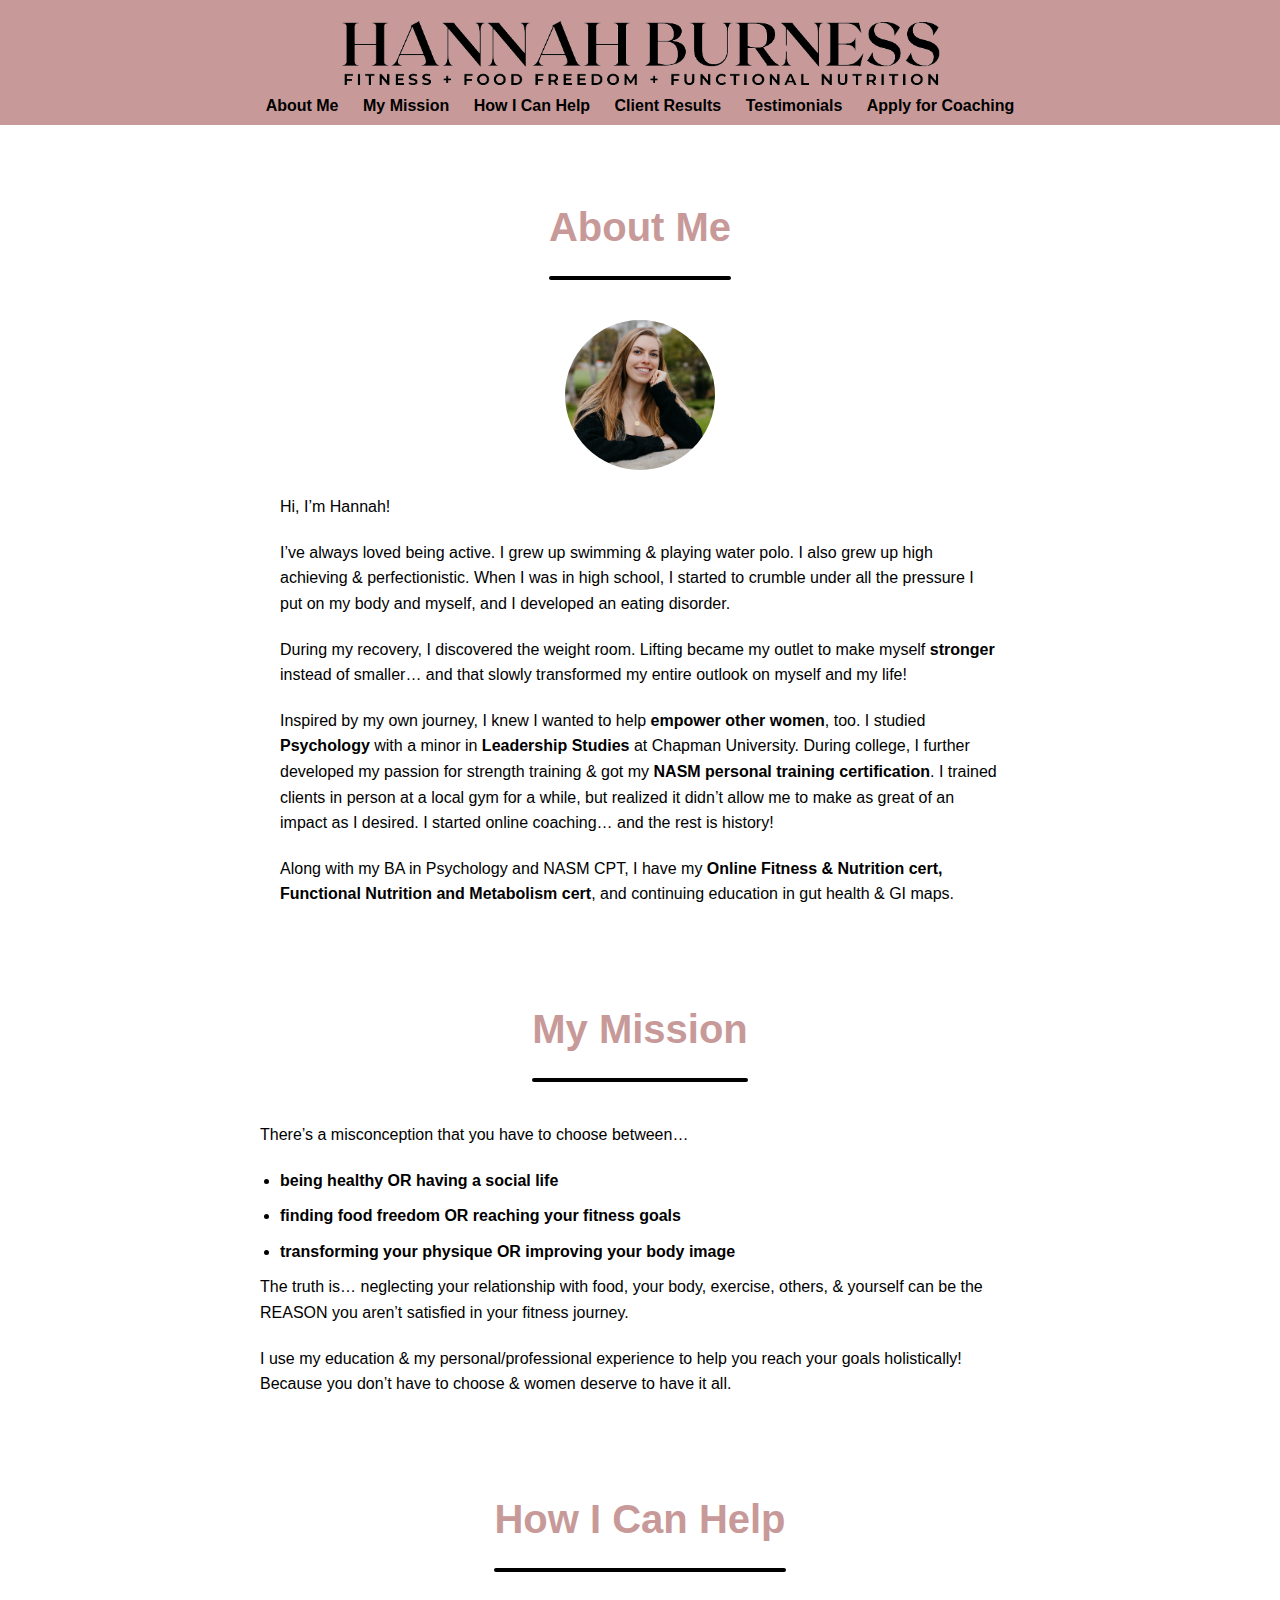
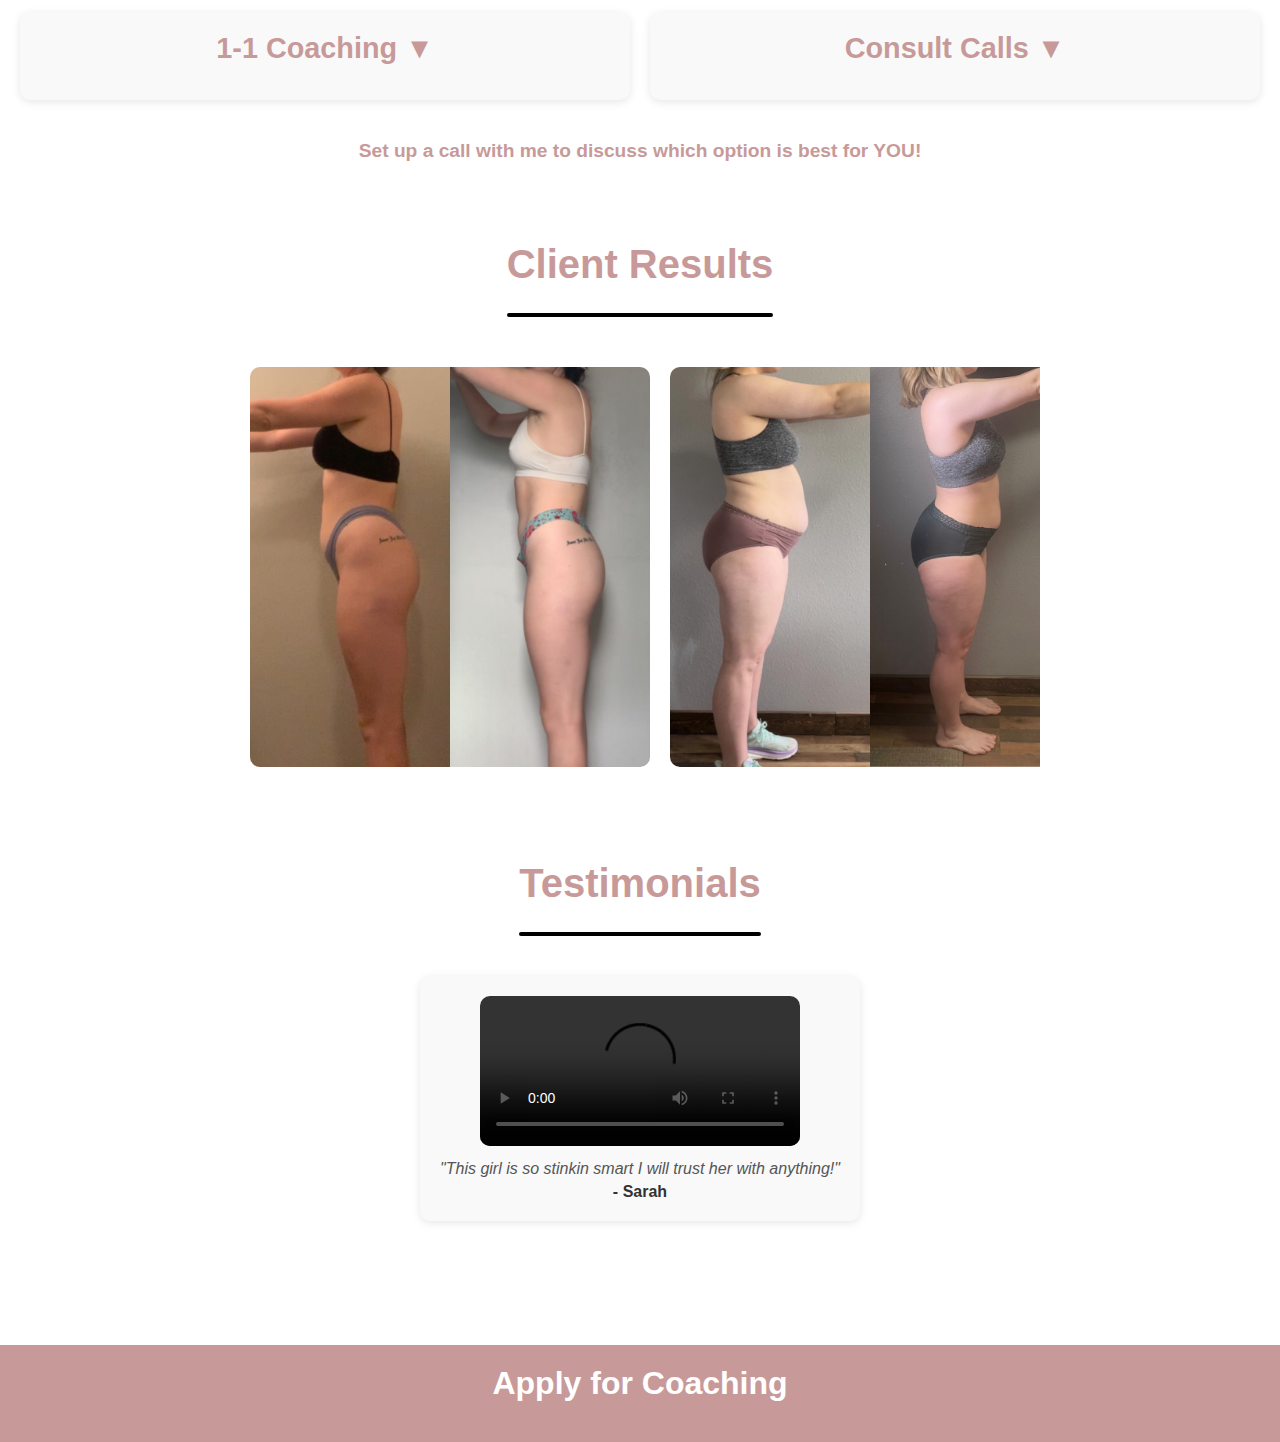
==== index.html @ 91e18394 "working on file stuff" ====
<!DOCTYPE html>
<html lang="en">
<head>
    <meta charset="UTF-8">
    <meta name="viewport" content="width=device-width, initial-scale=1.0">
    <title>Your Website</title>
    <meta name="description" content="Hannah's personal coaching website. Empowering women through individualized workouts and nutrition plans.">
    <meta name="keywords" content="Hannah, Hannah Burness, food freedom, personal coach, fitness, nutrition, women's health, coaching, online coaching, training, empowerment">
    <link rel="stylesheet" href="hannah.css">
</head>
<body>
    <header>
        <div id="logo">
            <img src="edited_logo.png" alt="Your Company Logo" loading="lazy">
        </div>
        <nav aria-label="Main navigation">
            <div class="navbar">
                <ul class="nav-links">
                    <li><a href="#about" aria-label="About Me Section">About Me</a></li>
                    <li><a href="#mission" aria-label="My Mission Section">My Mission</a></li>
                    <li><a href="#help" aria-label="How I Can Help Section">How I Can Help</a></li>
                    <li><a href="#results" aria-label="Client Results Section">Client Results</a></li>
                    <li><a href="#testimonials" aria-label="Testimonials Section">Testimonials</a></li>
                    <li><a href="#apply" aria-label="Apply for Coaching Section">Apply for Coaching</a></li>
                </ul>
                <div class="hamburger-menu" aria-label="Toggle navigation menu">⌄</div>
            </div>
        </nav>
    </header>
    
    <main>

        <section id="about" aria-labelledby="about-heading">
            <h2 id="about-heading">About Me</h2>
            <div class="about-container">
                <div class="headshot-container">
                    <img class="headshot" src="head.JPG" alt="Hannah's Headshot" loading="lazy" width="150" height="150">
                </div>
                <div class="about-text">
                    <p>Hi, I’m Hannah!</p>
                    <p>I’ve always loved being active. I grew up swimming & playing water polo. I also grew up high achieving & perfectionistic. When I was in high school, I started to crumble under all the pressure I put on my body and myself, and I developed an eating disorder.</p>
                    <p>During my recovery, I discovered the weight room. Lifting became my outlet to make myself <strong>stronger</strong> instead of smaller… and that slowly transformed my entire outlook on myself and my life!</p>
                    <p>Inspired by my own journey, I knew I wanted to help <strong>empower other women</strong>, too. I studied <strong>Psychology</strong> with a minor in <strong>Leadership Studies</strong> at Chapman University. During college, I further developed my passion for strength training & got my <strong>NASM personal training certification</strong>. I trained clients in person at a local gym for a while, but realized it didn’t allow me to make as great of an impact as I desired. I started online coaching… and the rest is history!</p>
                    <p>Along with my BA in Psychology and NASM CPT, I have my <strong>Online Fitness & Nutrition cert, Functional Nutrition and Metabolism cert</strong>, and continuing education in gut health & GI maps.</p>
                </div>
            </div>
        </section>

        <section id="mission" aria-labelledby="mission-heading">
            <h2 id="mission-heading">My Mission</h2>
            <div class="mission-text">
                <p>There’s a misconception that you have to choose between…</p>
                <ul>
                    <li><strong>being healthy OR having a social life</strong></li>
                    <li><strong>finding food freedom OR reaching your fitness goals</strong></li>
                    <li><strong>transforming your physique OR improving your body image</strong></li>
                </ul>
                <p>The truth is… neglecting your relationship with food, your body, exercise, others, & yourself can be the REASON you aren’t satisfied in your fitness journey.</p>
                <p>I use my education & my personal/professional experience to help you reach your goals holistically! Because you don’t have to choose & women deserve to have it all.</p>
            </div>
        </section>

        <section id="help" aria-labelledby="help-heading">
            <h2 id="help-heading">How I Can Help</h2>
            <div class="help-options">
                <div class="help-option">
                    <h3 class="dropdown-toggle" data-target="#coaching-content">1-1 Coaching</h3>
                    <div id="coaching-content" class="dropdown-content">
                        <div class="help-suboption">
                            <h4>Training Only</h4>
                            <ul>
                                <li>Individualized workouts</li>
                                <li>Access to my training app with videos & everything you need to track progress</li>
                                <li>24/7 message access to me for questions & support</li>
                                <li>Unlimited training video reviews covering form, intensity, & execution</li>
                                <li>Access to my exclusive team community!</li>
                                <li>Bi-weekly team zoom calls</li>
                            </ul>
                        </div>
                        <div class="help-suboption">
                            <h4>Nutrition Only</h4>
                            <ul>
                                <li>Nutrition protocols tailored to you, your body, your health, & your goals (for most clients, this includes macro tracking…but it’s not a MUST!)</li>
                                <li>Weekly 1-1 check-ins for accountability, feedback, & adjustments to the plan</li>
                                <li>Lab work review if/when necessary</li>
                                <li>Supplement recommendations</li>
                                <li>24/7 message access to me for questions & mindset support</li>
                                <li>Access to my exclusive team community!</li>
                                <li>Bi-weekly team zoom calls</li>
                            </ul>
                        </div>
                        <div class="help-suboption">
                            <h4>Nutrition + Training</h4>
                            <ul>
                                <li>Nutrition protocols tailored to you, your body, your health, & your goals (for most clients, this includes macro tracking…but it’s not a MUST!)</li>
                                <li>Weekly 1-1 check-ins for accountability, feedback, & adjustments to the plan</li>
                                <li>Lab work review if/when necessary</li>
                                <li>Supplement recommendations</li>
                                <li>Individualized workouts</li>
                                <li>Access to my training app with videos & everything you need to track progress</li>
                                <li>24/7 message access to me for questions & mindset support</li>
                                <li>Unlimited training video reviews covering form, intensity, & execution</li>
                                <li>Access to my exclusive team community!</li>
                                <li>Bi-weekly team zoom calls</li>
                            </ul>
                        </div>
                    </div>
                </div>
                <div class="help-option">
                    <h3 class="dropdown-toggle" data-target="#consult-content">Consult Calls</h3>
                    <div id="consult-content" class="dropdown-content">
                        <ul>
                            <li>1-time coaching call to discuss all things nutrition, training, mindset, lab work, supplementation, etc.</li>
                            <li>How it works: I will send you an in-depth intake form, then we’ll hop on a call discussing my recommendations & you will leave with a strategic game plan to reach your goals!</li>
                        </ul>
                    </div>
                </div>
            </div>
            <a href="https://cmale9wo03m.typeform.com/to/PapmXOHn" class="call-to-action-link">Set up a call with me to discuss which option is best for YOU!</a>
        </section>
        
        <section id="results" aria-labelledby="results-heading">
            <h2 id="results-heading">Client Results</h2>
            <div class="gallery-wrapper">
                <div class="gallery-container">
                    <div class="gallery-item">
                        <img src="hannahs results/r1.jpg" alt="Client result 1" loading="lazy" width="400" height="300">
                    </div>
                    <div class="gallery-item">
                        <img src="hannahs results/r2.jpg" alt="Client result 2" loading="lazy" width="400" height="300">
                    </div>
                    <!-- Add remaining images here -->
                    <div class="gallery-item">
                        <img src="hannahs results/r5.jpg" alt="Client result 3" loading="lazy" width="400" height="300">
                    </div>
                    <div class="gallery-item">
                        <img src="hannahs results/r6.jpg" alt="Client result 4" loading="lazy" width="400" height="300">
                    </div>
                    <div class="gallery-item">
                        <img src="hannahs results/r3.JPG" alt="Client result 5" loading="lazy" width="400" height="300">
                    </div>
                    <div class="gallery-item">
                        <img src="hannahs results/r7.JPG" alt="Client result 6" loading="lazy" width="400" height="300">
                    </div>
                </div>
            </div>
        </section>

    <section id="testimonials" aria-labelledby="testimonials-heading">
        <h2 id="testimonials-heading">Testimonials</h2>
        <div class="testimonial-container">
            <div class="testimonial-item">
                <video width="100%" height="auto" controls>
                    <source src="test.mp4" type="video/mp4">
                    Your browser does not support the video tag.
                </video>
                <p class="testimonial-text">"This girl is so stinkin smart I will trust her with anything!"</p>
                <p class="testimonial-author">- Sarah</p>
            </div>
        </div>
    </section>

    <section id="apply" aria-labelledby="apply-heading">
        <h2 id="apply-heading" class="visually-hidden"></h2>
        <a href="https://cmale9wo03m.typeform.com/to/PapmXOHn" class="apply-button">
            <h2>Apply for Coaching</h2>
        </a>
    </section>
</main>

<script src="hannah.js" defer></script>
</body>
</html>
---- hannah.css ----
:root {
  --main-bg-color: #ffffff;
  --main-text-color: #000000;
  --accent-color: #c79a99;
  --font-body: 'Montserrat', sans-serif;
  --font-header: 'Roxborough CF', sans-serif;
}

body {
  font-family: var(--font-body);
  background-color: var(--main-bg-color) !important;
  color: var(--main-text-color);
}

* {
  margin: 0;
  padding: 0;
  box-sizing: border-box;
}

header {
  background-color: var(--accent-color);
  padding: 10px 0;
}

nav ul {
  list-style: none;
  text-align: center;
  padding: 0;
}

nav ul li {
  display: inline;
  margin: 0 10px;
}

nav ul li a {
  text-decoration: none;
  color: var(--main-text-color);
  font-weight: bold;
}

.hamburger-menu {
  display: none;
  font-size: 2rem;
  cursor: pointer;
  text-align: center;
  width: 100%;
}

#logo {
  text-align: center;
  padding: 10px 0;
}

#logo img {
  width: 100%;
  max-width: 600px;
  display: inline-block;
  margin: 0;
  vertical-align: top;
}

section {
  padding: 50px 20px;
  text-align: center;
  position: relative;
}

h2 {
  font-family: var(--font-header);
  text-align: center;
  margin: 30px 0 50px;
  font-size: 2.5em;
  color: var(--accent-color);
  position: relative;
  display: inline-block;
  padding-bottom: 20px;
}

h2::after {
  content: '';
  width: 100%;
  height: 4px;
  background-color: var(--main-text-color);
  position: absolute;
  left: 0;
  bottom: -10px;
  border-radius: 2px;
}

#apply h2::after {
  content: none;
}

.headshot-container {
  text-align: center;
  margin-bottom: 20px;
}

.headshot {
  width: 150px;
  height: auto; /* Maintain aspect ratio */
  border-radius: 50%;
  display: inline-block;
  max-width: 100%; /* Ensure it doesn't exceed the container width */
}

@media (max-width: 768px) {
  .headshot {
    width: 100px; /* Adjust size for smaller screens */
  }
}

/* Additional adjustments for very small screens */
@media (max-width: 480px) {
  .headshot {
    width: 80px; /* Further adjust size for very small screens */
  }
}

.about-text,
.mission-text,
.help-text {
  line-height: 1.6;
  margin: 0 auto;
  max-width: 800px;
  padding: 0 20px;
  text-align: left;
}

.about-text p,
.mission-text p {
  margin-bottom: 20px;
}

.mission-text ul,
.help-text ul {
  list-style: disc;
  padding-left: 20px;
}

.mission-text ul li,
.help-text ul li {
  margin: 10px 0;
  padding-left: 0;
  position: relative;
}

.help-options {
  display: flex;
  flex-wrap: wrap;
  justify-content: space-between;
  gap: 20px;
}

.help-option {
  background-color: #f9f9f9;
  border-radius: 10px;
  box-shadow: 0 2px 8px rgba(0, 0, 0, 0.1);
  padding: 20px;
  flex: 1 1 calc(50% - 40px);
  box-sizing: border-box;
  margin-bottom: 20px;
  text-align: left;
  position: relative;
}

.help-option h3 {
  font-size: 1.8em;
  color: var(--accent-color);
  margin-bottom: 15px;
  cursor: pointer;
  text-align: center;
}

.help-suboption {
  margin-bottom: 20px;
}

.help-suboption h4 {
  font-size: 1.5em;
  color: #333;
  margin-bottom: 10px;
}

.help-suboption ul {
  list-style: disc;
  padding-left: 20px;
}

.dropdown-content {
  display: none;
  margin-top: 10px;
  width: 100%;
}

.dropdown-content ul {
  list-style: disc;
  padding-left: 20px;
}

.dropdown-toggle::after {
  content: ' ▼';
}

.call-to-action-link {
  display: block;
  margin-top: 20px;
  font-size: 1.2em;
  color: var(--accent-color);
  text-decoration: none;
  font-weight: bold;
  transition: color 0.3s ease;
}

.call-to-action-link:hover {
  color: var(--main-text-color);
}

.gallery-wrapper {
  display: flex;
  justify-content: center;
  overflow-x: auto;
  scroll-snap-type: x mandatory;
  scrollbar-width: none;
  padding: 10px 0; /* Add padding for better spacing */
}

.gallery-container {
  display: flex;
  width: 100%;
  max-width: 800px;
  overflow-x: auto;
  scroll-snap-type: x mandatory;
}

.gallery-container::-webkit-scrollbar {
  display: none;
}

.gallery-item {
  flex: 0 0 auto;
  scroll-snap-align: center;
  width: 100%; /* Ensure consistent width */
  max-width: 400px; /* Set a maximum width for better control */
  margin: 0 10px; /* Add margin for spacing between items */
}

.gallery-item img {
  width: 100%;
  height: auto;
  object-fit: cover;
  border-radius: 10px;
}

#apply {
  padding: 0; /* Ensure no padding */
  margin: 0; /* Ensure no margin */
  width: 100%;
}

#apply a.apply-button {
  display: block;
  width: 100%;
  text-decoration: none;
  text-align: center;
  background-color: var(--accent-color);
  padding: 20px 0; /* Adjust padding for the button */
  box-sizing: border-box; /* Include padding and border in the element's total width and height */
}

#apply a.apply-button h2 {
  margin: 0; /* Ensure no margin */
  font-size: 2em;
  font-weight: bold;
  color: #ffffff;
  transition: background-color 0.3s ease;
}

#apply a.apply-button:hover {
  background-color: #a57877;
}

/* Ensure the section above does not have extra bottom margin or padding */
section:not(:last-child) {
  margin-bottom: 0; /* Ensure no margin at the bottom of the section */
  padding-bottom: 0; /* Ensure no padding at the bottom of the section */
}

.about-container {
  display: flex;
  flex-direction: column;
  align-items: center;
}

.about-text {
  flex: 1;
  padding: 0 40px;
}

.testimonial-container {
  display: flex;
  flex-direction: column;
  align-items: center;
  max-width: 800px;
  margin: 0 auto;
}

.testimonial-item {
  background-color: #f9f9f9;
  border-radius: 10px;
  padding: 20px;
  box-shadow: 0 2px 8px rgba(0, 0, 0, 0.1);
  margin-bottom: 20px;
}

.testimonial-item video {
  width: 80%;
  height: auto;
  border-radius: 10px;
}

.testimonial-text {
  font-style: italic;
  margin-top: 10px;
  color: #555;
}

.testimonial-author {
  font-weight: bold;
  margin-top: 5px;
  color: #333;
}

/* Responsive Design */
@media (max-width: 768px) {
  nav ul li {
    display: block;
    margin: 10px 0;
  }

  .nav-links {
    display: none;
    flex-direction: column;
    width: 100%;
  }

  .nav-links.active {
    display: flex;
  }

  .hamburger-menu {
    display: block;
    text-align: center;
  }

  header {
    padding: 5px 0;
  }

  #logo {
    padding: 5px 0;
  }

  #logo img {
    max-width: 100%;
    height: auto;
  }

  .help-option {
    flex: 1 1 100%;
  }

  .about-text,
  .mission-text,
  .help-text {
    padding: 0 10px;
  }

  .testimonial-item video {
    width: 100%;
  }

  section {
    padding: 20px 10px;
  }

  h2 {
    font-size: 2em;
  }

  .headshot {
    width: 100px;
  }

  .call-to-action-link {
    font-size: 1em;
  }

  .gallery-wrapper {
    padding: 0 10px;
  }

  .gallery-item {
    width: 80%;
  }
}

/* Additional adjustments for very small screens */
@media (max-width: 480px) {
  header {
    padding: 5px 0;
  }

  #logo {
    padding: 5px 0;
  }

  #logo img {
    max-width: 100%;
    height: auto;
  }
}
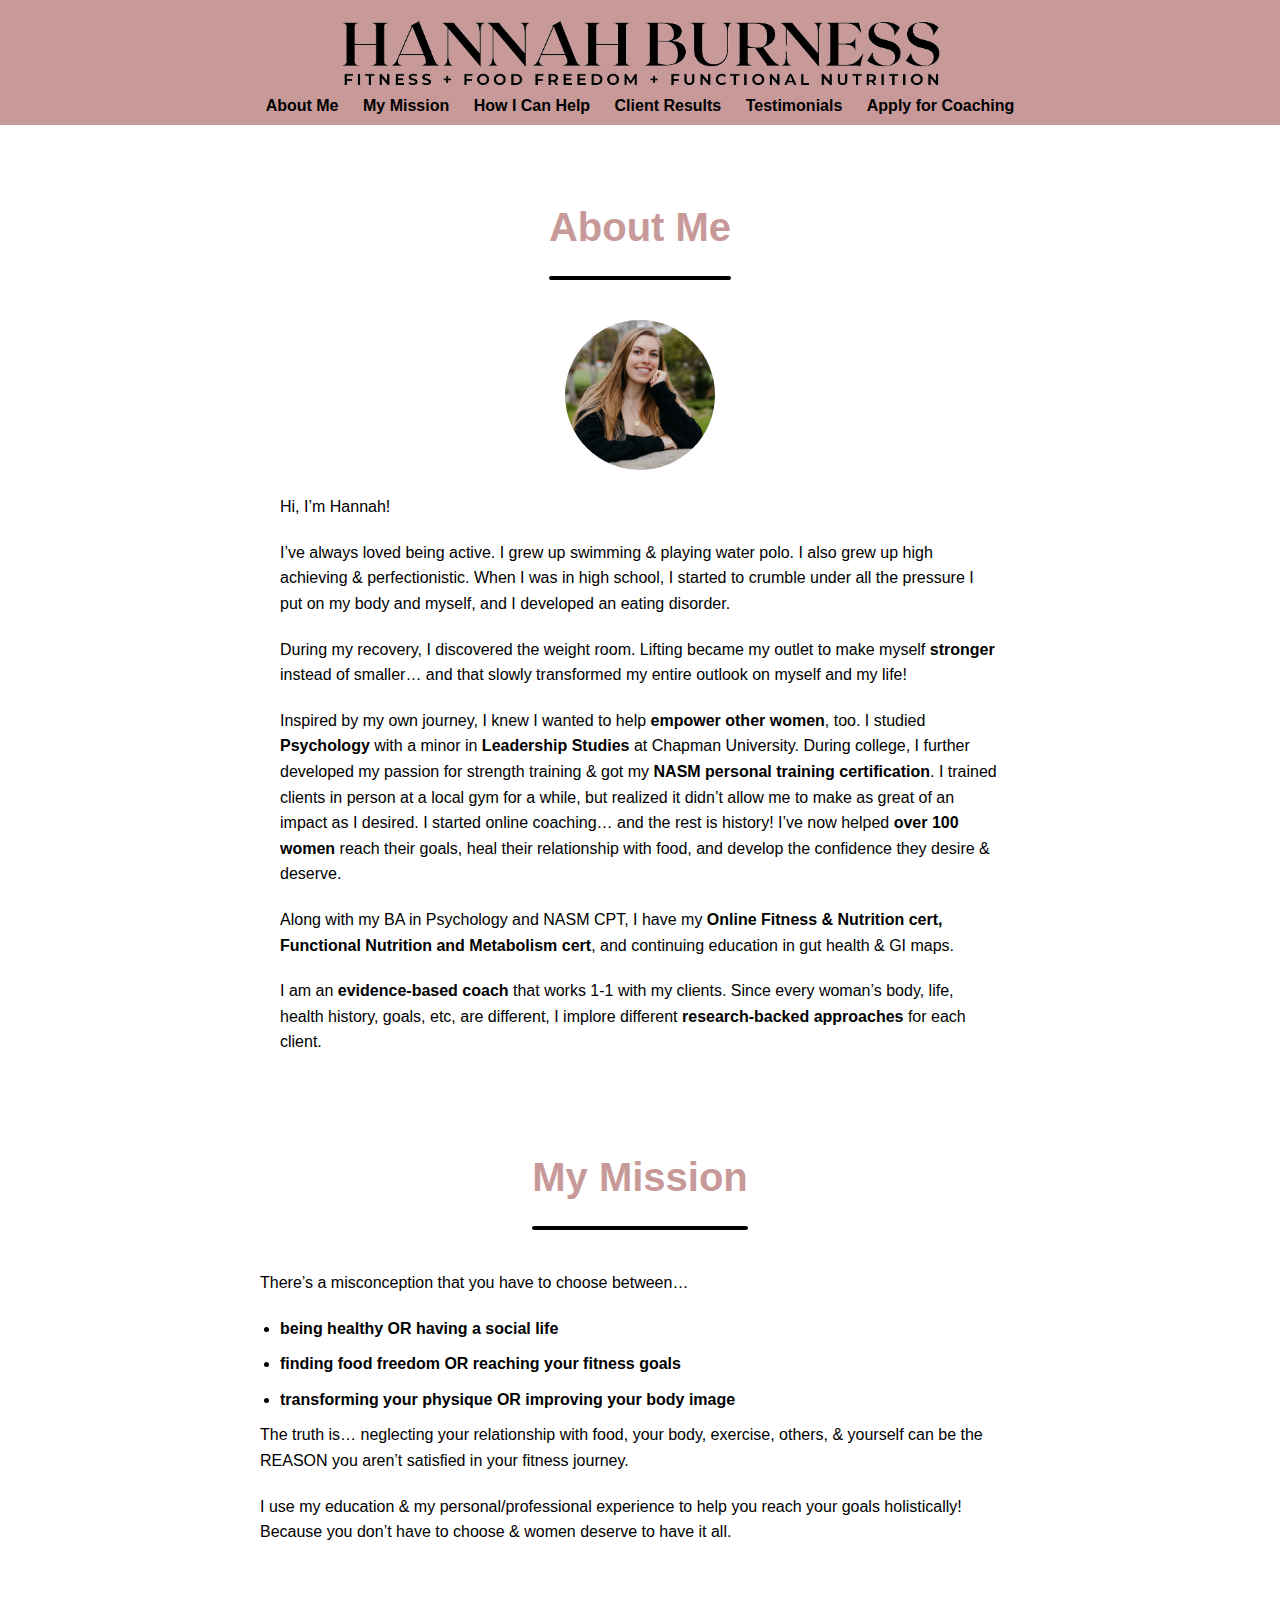
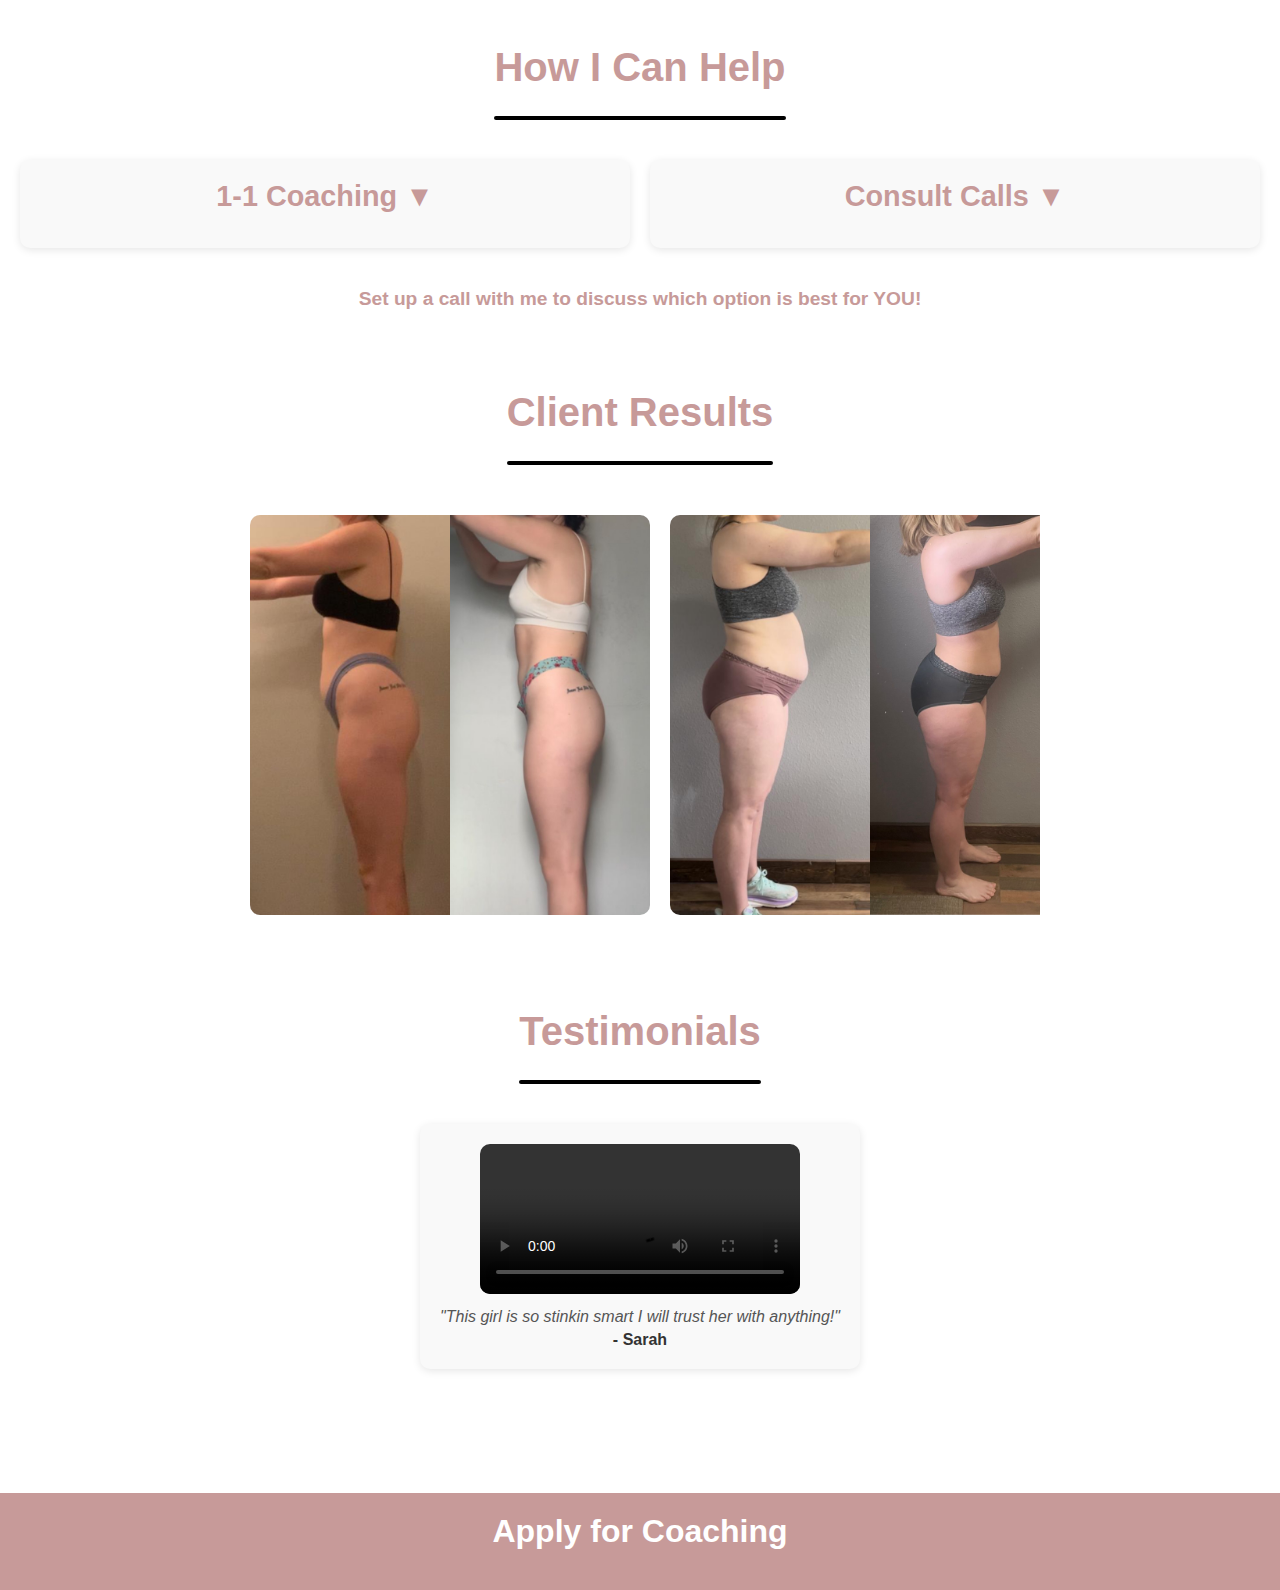
==== commit 9bb537d1: "extra text" ====
--- a/index.html
+++ b/index.html
@@ -40,8 +40,9 @@
                     <p>Hi, I’m Hannah!</p>
                     <p>I’ve always loved being active. I grew up swimming & playing water polo. I also grew up high achieving & perfectionistic. When I was in high school, I started to crumble under all the pressure I put on my body and myself, and I developed an eating disorder.</p>
                     <p>During my recovery, I discovered the weight room. Lifting became my outlet to make myself <strong>stronger</strong> instead of smaller… and that slowly transformed my entire outlook on myself and my life!</p>
-                    <p>Inspired by my own journey, I knew I wanted to help <strong>empower other women</strong>, too. I studied <strong>Psychology</strong> with a minor in <strong>Leadership Studies</strong> at Chapman University. During college, I further developed my passion for strength training & got my <strong>NASM personal training certification</strong>. I trained clients in person at a local gym for a while, but realized it didn’t allow me to make as great of an impact as I desired. I started online coaching… and the rest is history!</p>
+                    <p>Inspired by my own journey, I knew I wanted to help <strong>empower other women</strong>, too. I studied <strong>Psychology</strong> with a minor in <strong>Leadership Studies</strong> at Chapman University. During college, I further developed my passion for strength training & got my <strong>NASM personal training certification</strong>. I trained clients in person at a local gym for a while, but realized it didn’t allow me to make as great of an impact as I desired. I started online coaching… and the rest is history!  I’ve now helped <strong> over 100 women</strong> reach their goals, heal their relationship with food, and develop the confidence they desire & deserve.</p>
                     <p>Along with my BA in Psychology and NASM CPT, I have my <strong>Online Fitness & Nutrition cert, Functional Nutrition and Metabolism cert</strong>, and continuing education in gut health & GI maps.</p>
+                    <p> I am an <strong>evidence-based coach</strong> that works 1-1 with my clients. Since every woman’s body, life, health history, goals, etc, are different, I implore different <strong>research-backed approaches</strong> for each client. </p>
                 </div>
             </div>
         </section>
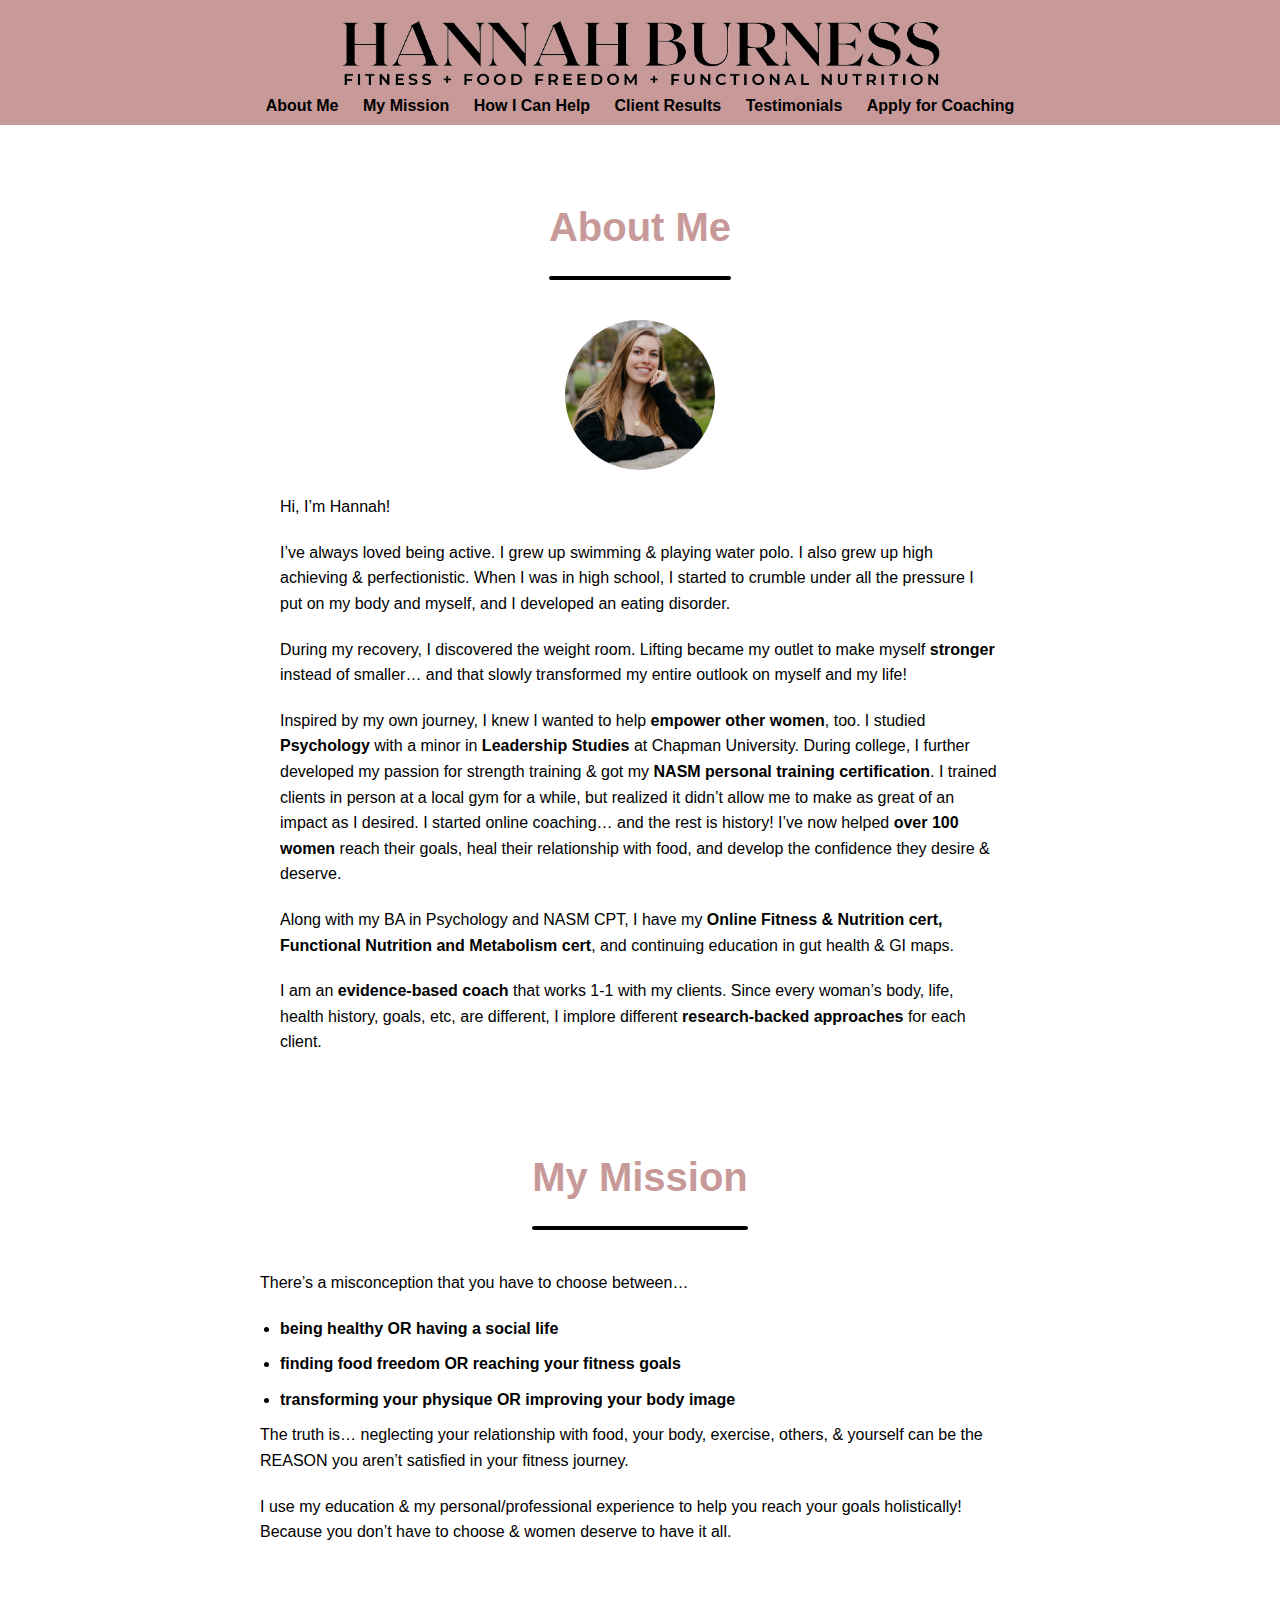
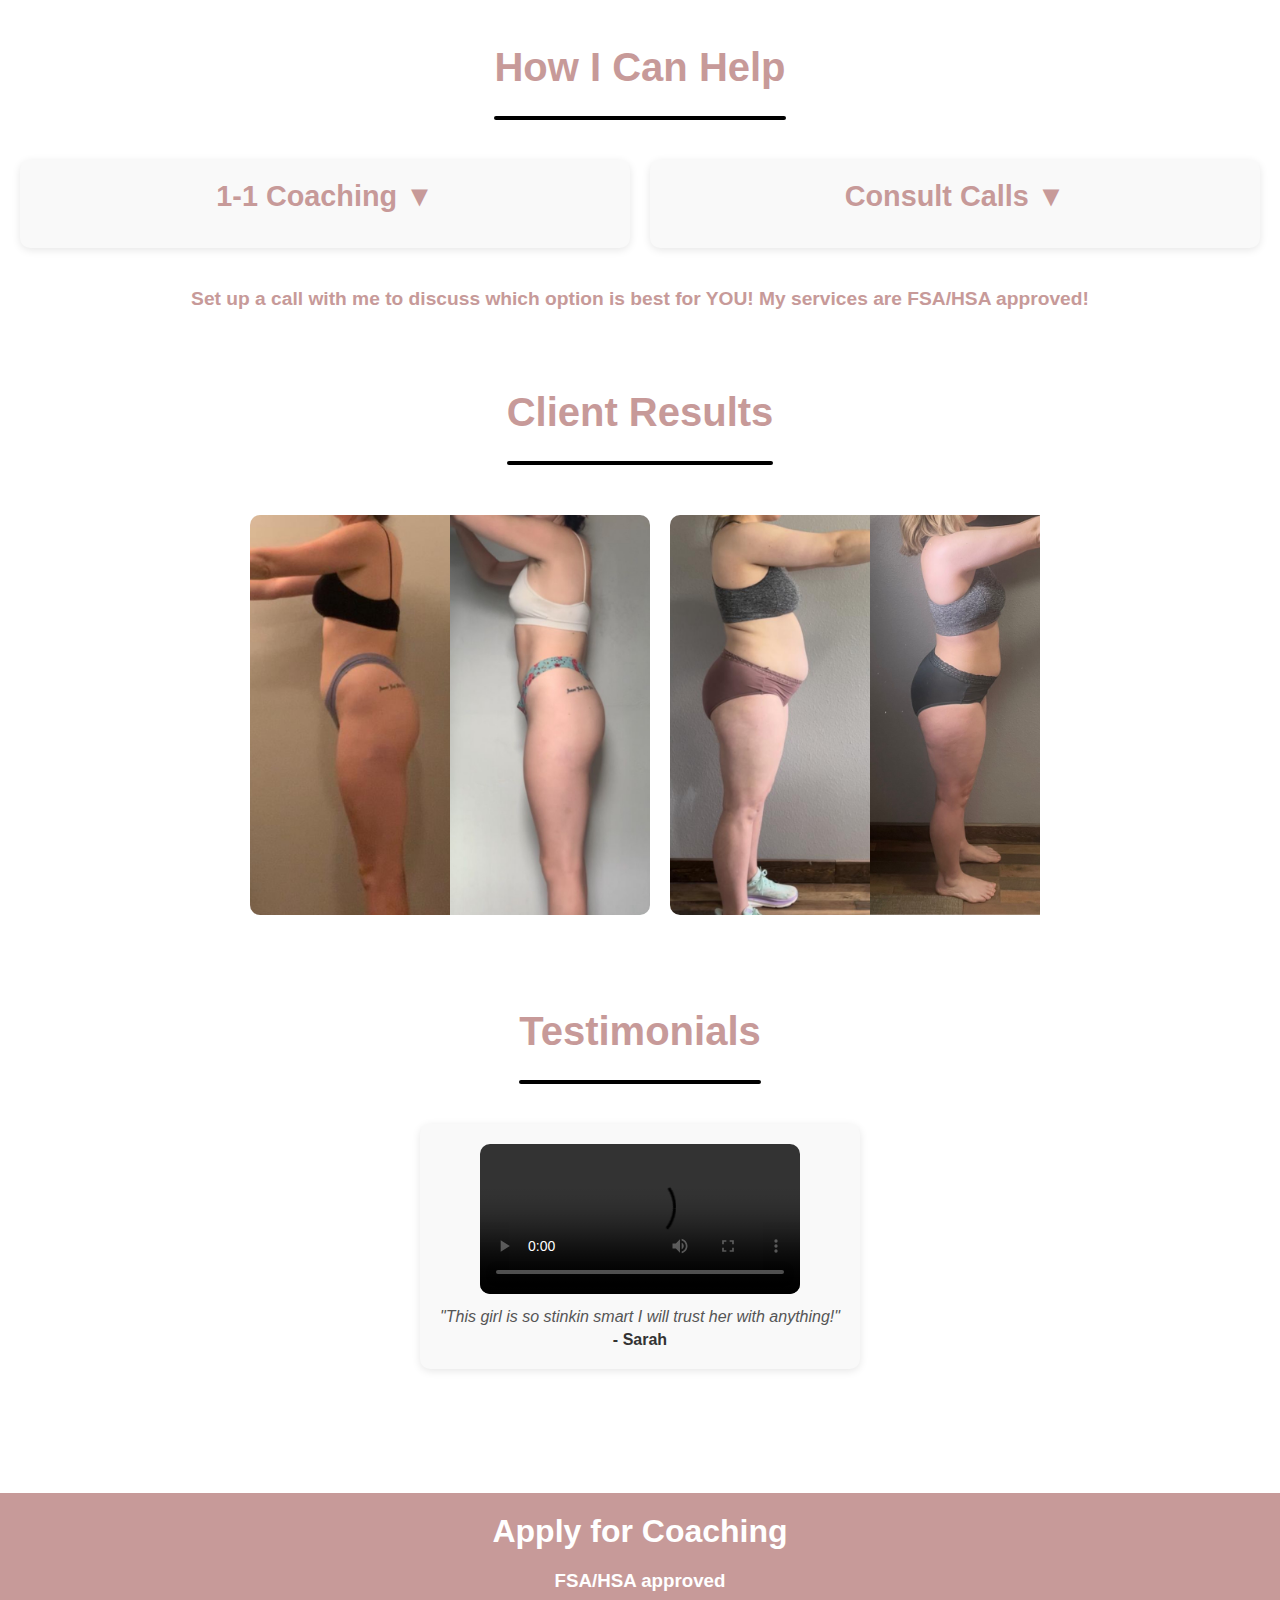
==== commit 9df09bfe: "FSA/HSA updtaes" ====
--- a/index.html
+++ b/index.html
@@ -117,7 +117,7 @@
                     </div>
                 </div>
             </div>
-            <a href="https://cmale9wo03m.typeform.com/to/PapmXOHn" class="call-to-action-link">Set up a call with me to discuss which option is best for YOU!</a>
+            <a href="https://cmale9wo03m.typeform.com/to/PapmXOHn" class="call-to-action-link">Set up a call with me to discuss which option is best for YOU! My services are FSA/HSA approved!</a>
         </section>
         
         <section id="results" aria-labelledby="results-heading">
@@ -165,6 +165,7 @@
         <h2 id="apply-heading" class="visually-hidden"></h2>
         <a href="https://cmale9wo03m.typeform.com/to/PapmXOHn" class="apply-button">
             <h2>Apply for Coaching</h2>
+            <h3 style="color: #ffffff">FSA/HSA approved</h3>
         </a>
     </section>
 </main>
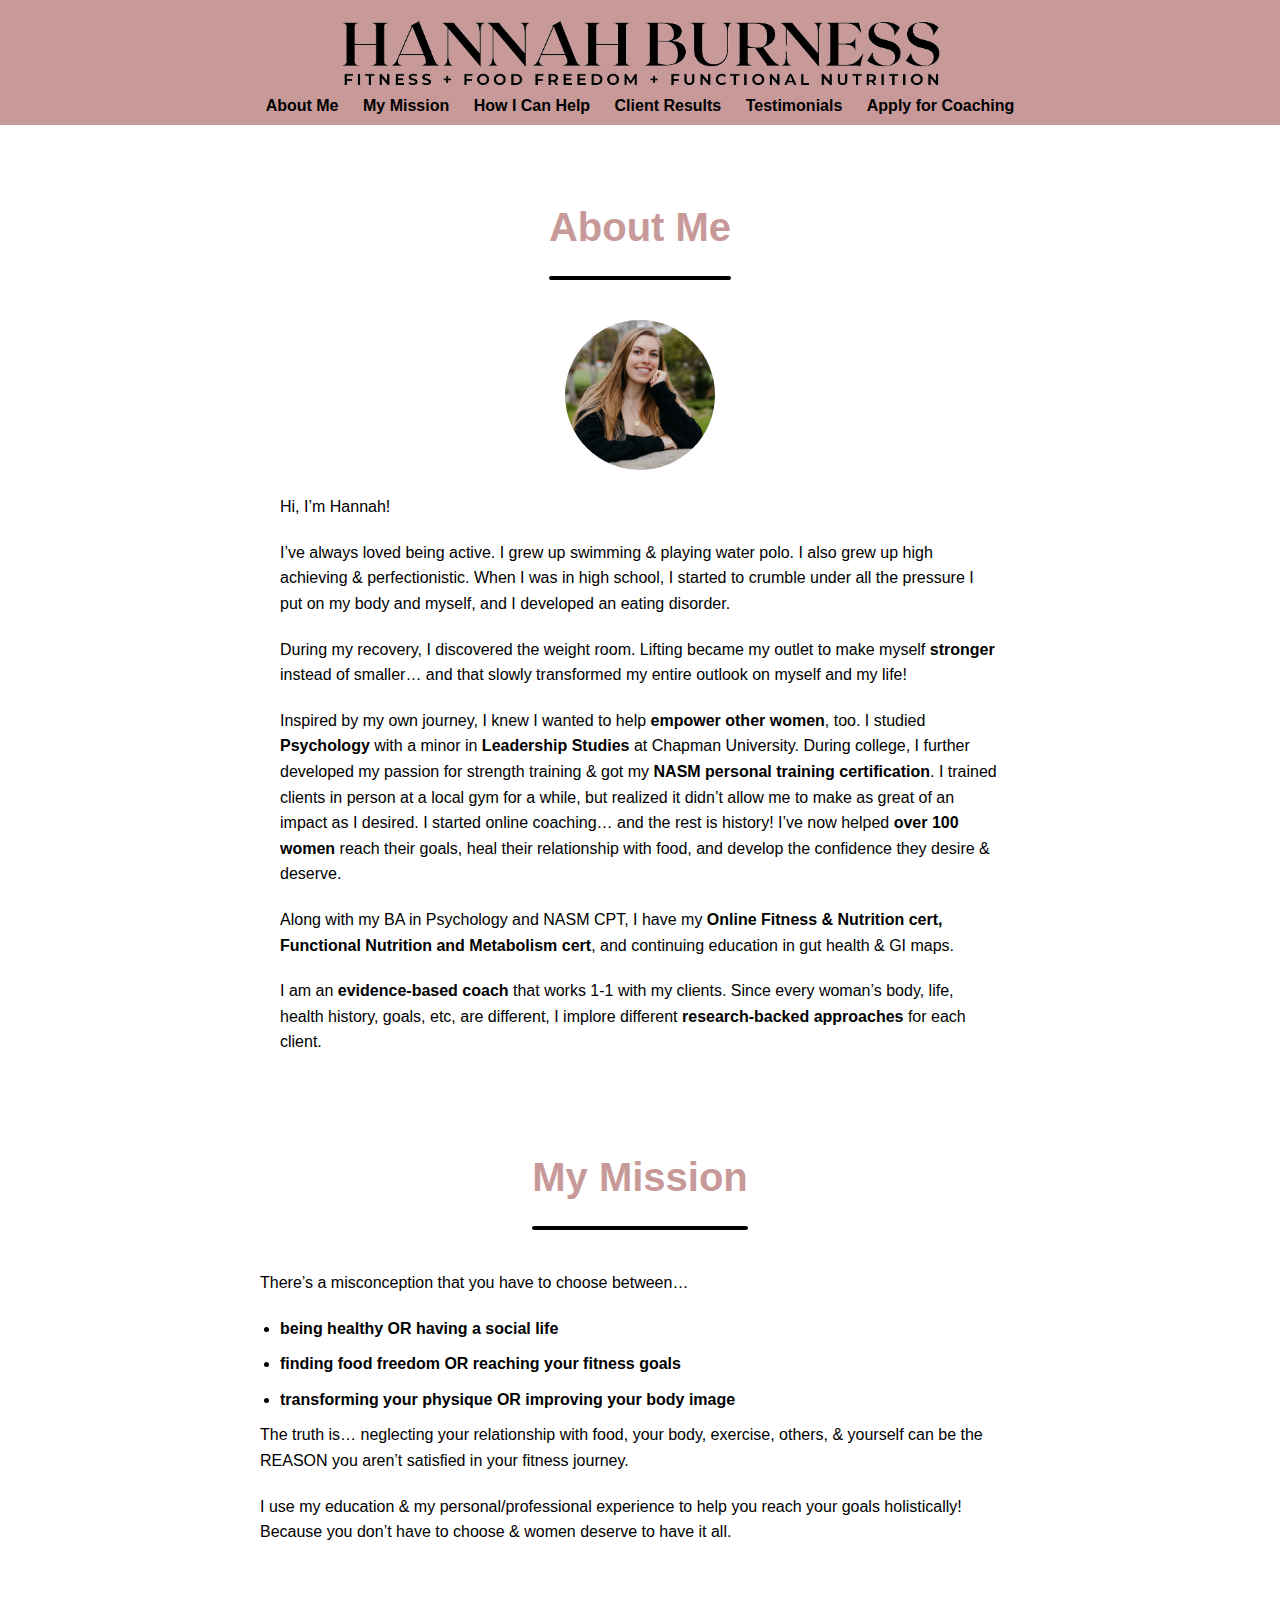
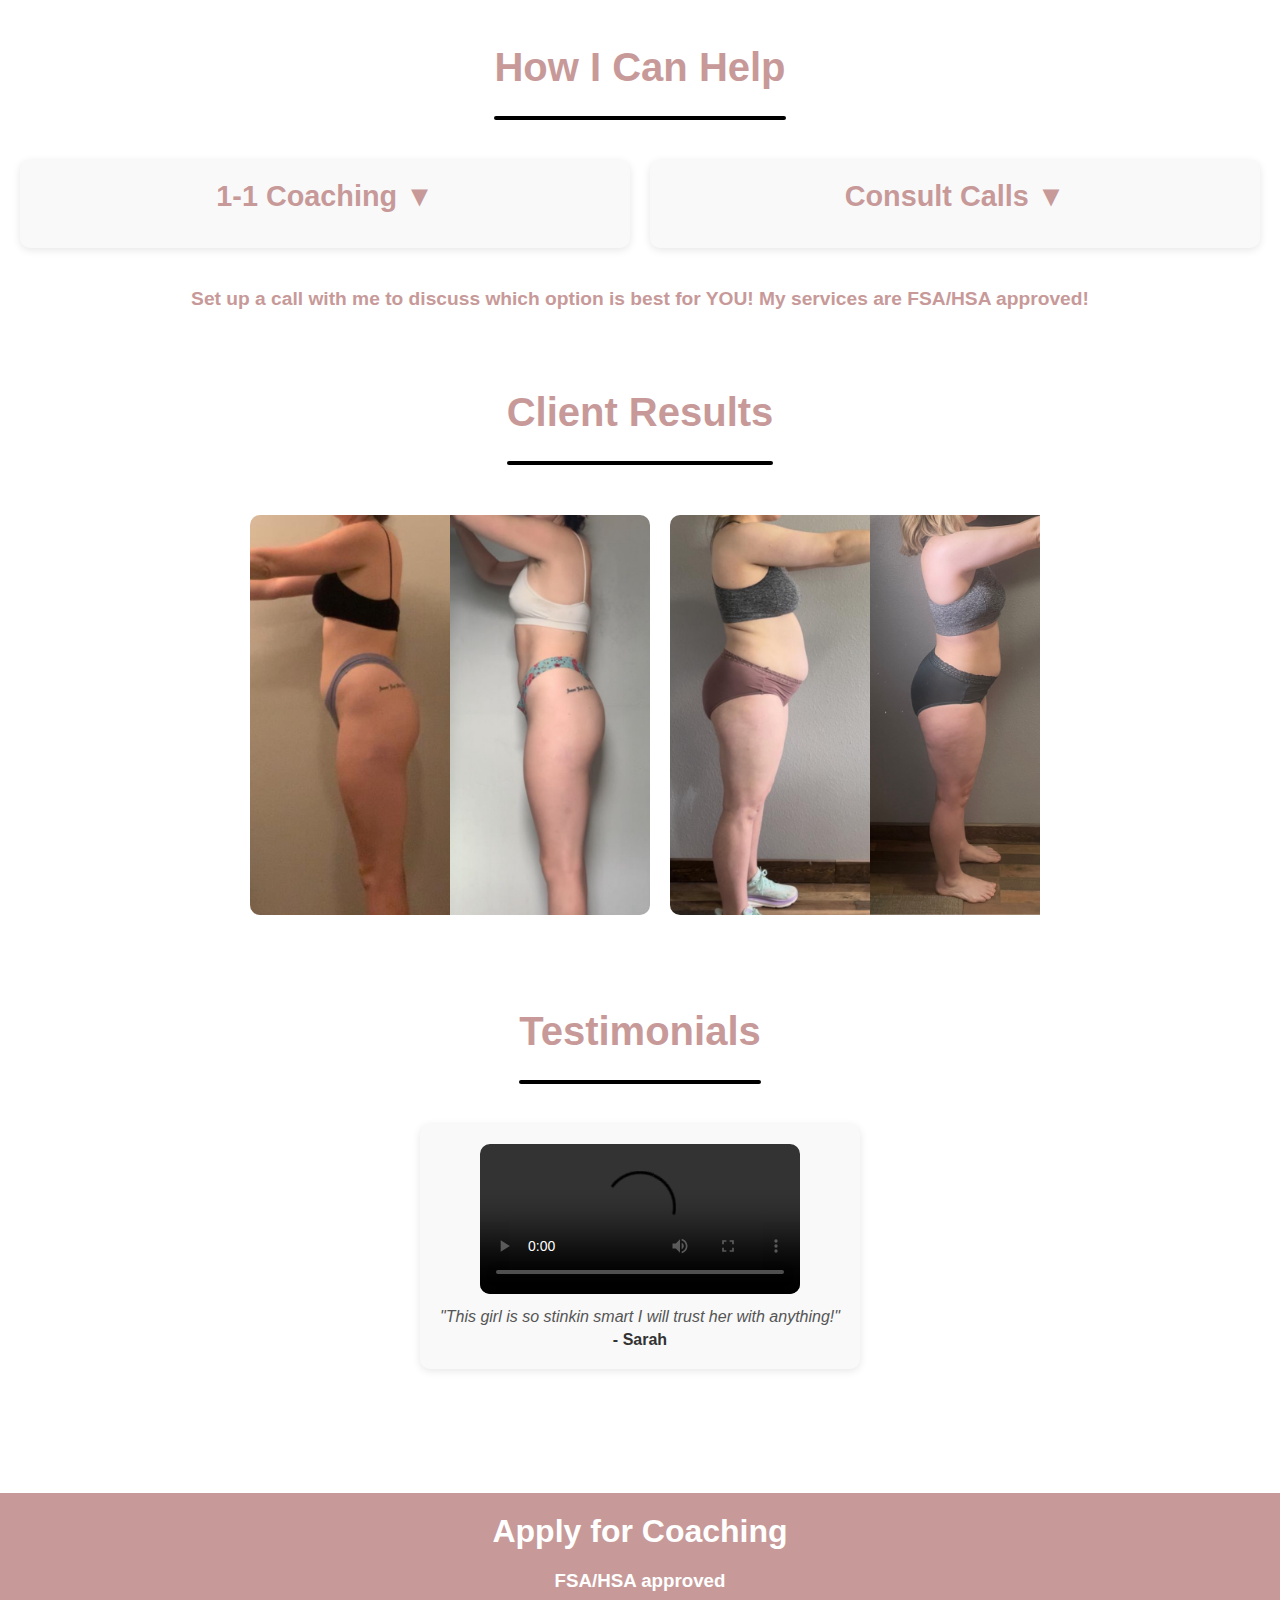
==== commit 31854a25: "Update index.html" ====
--- a/index.html
+++ b/index.html
@@ -167,6 +167,9 @@
             <h2>Apply for Coaching</h2>
             <h3 style="color: #ffffff">FSA/HSA approved</h3>
         </a>
+        <p>
+            *Refund and cancellation policy will be discussed on our discovery call. 
+        </p>
     </section>
 </main>
 
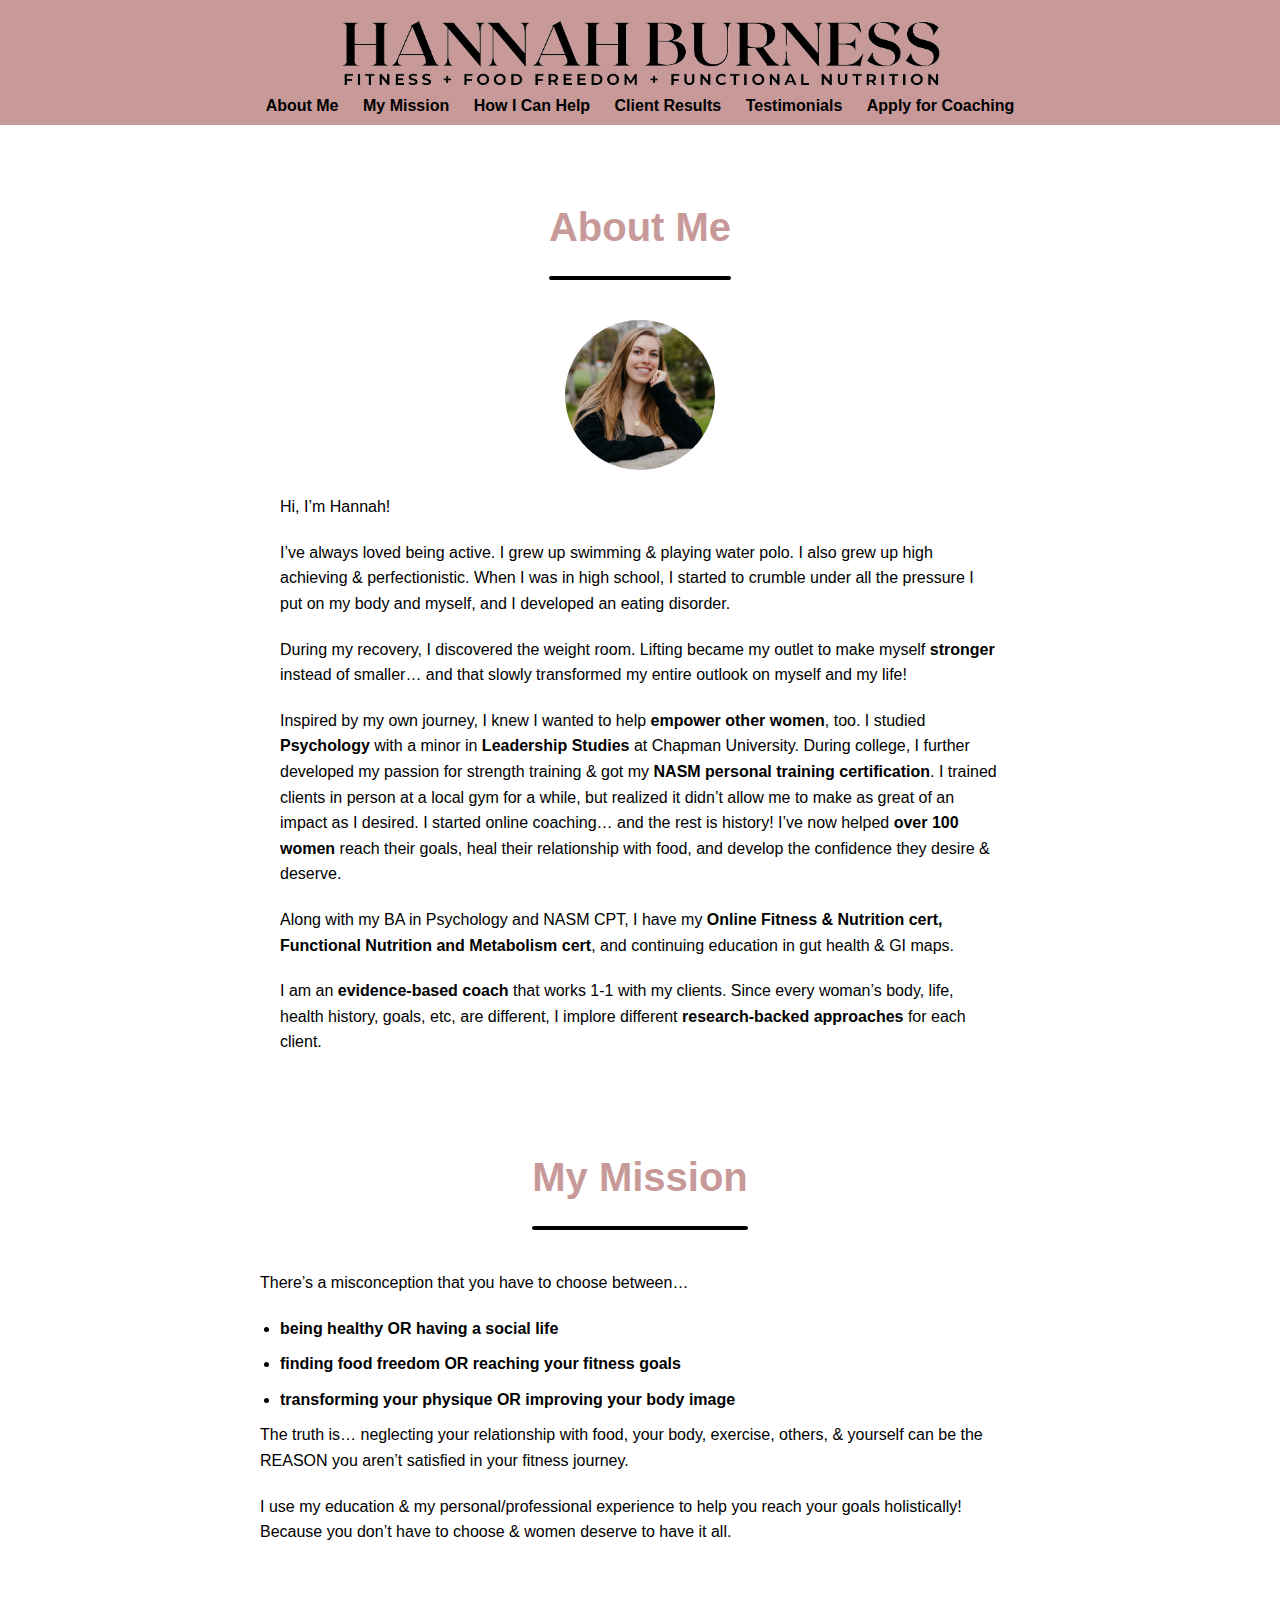
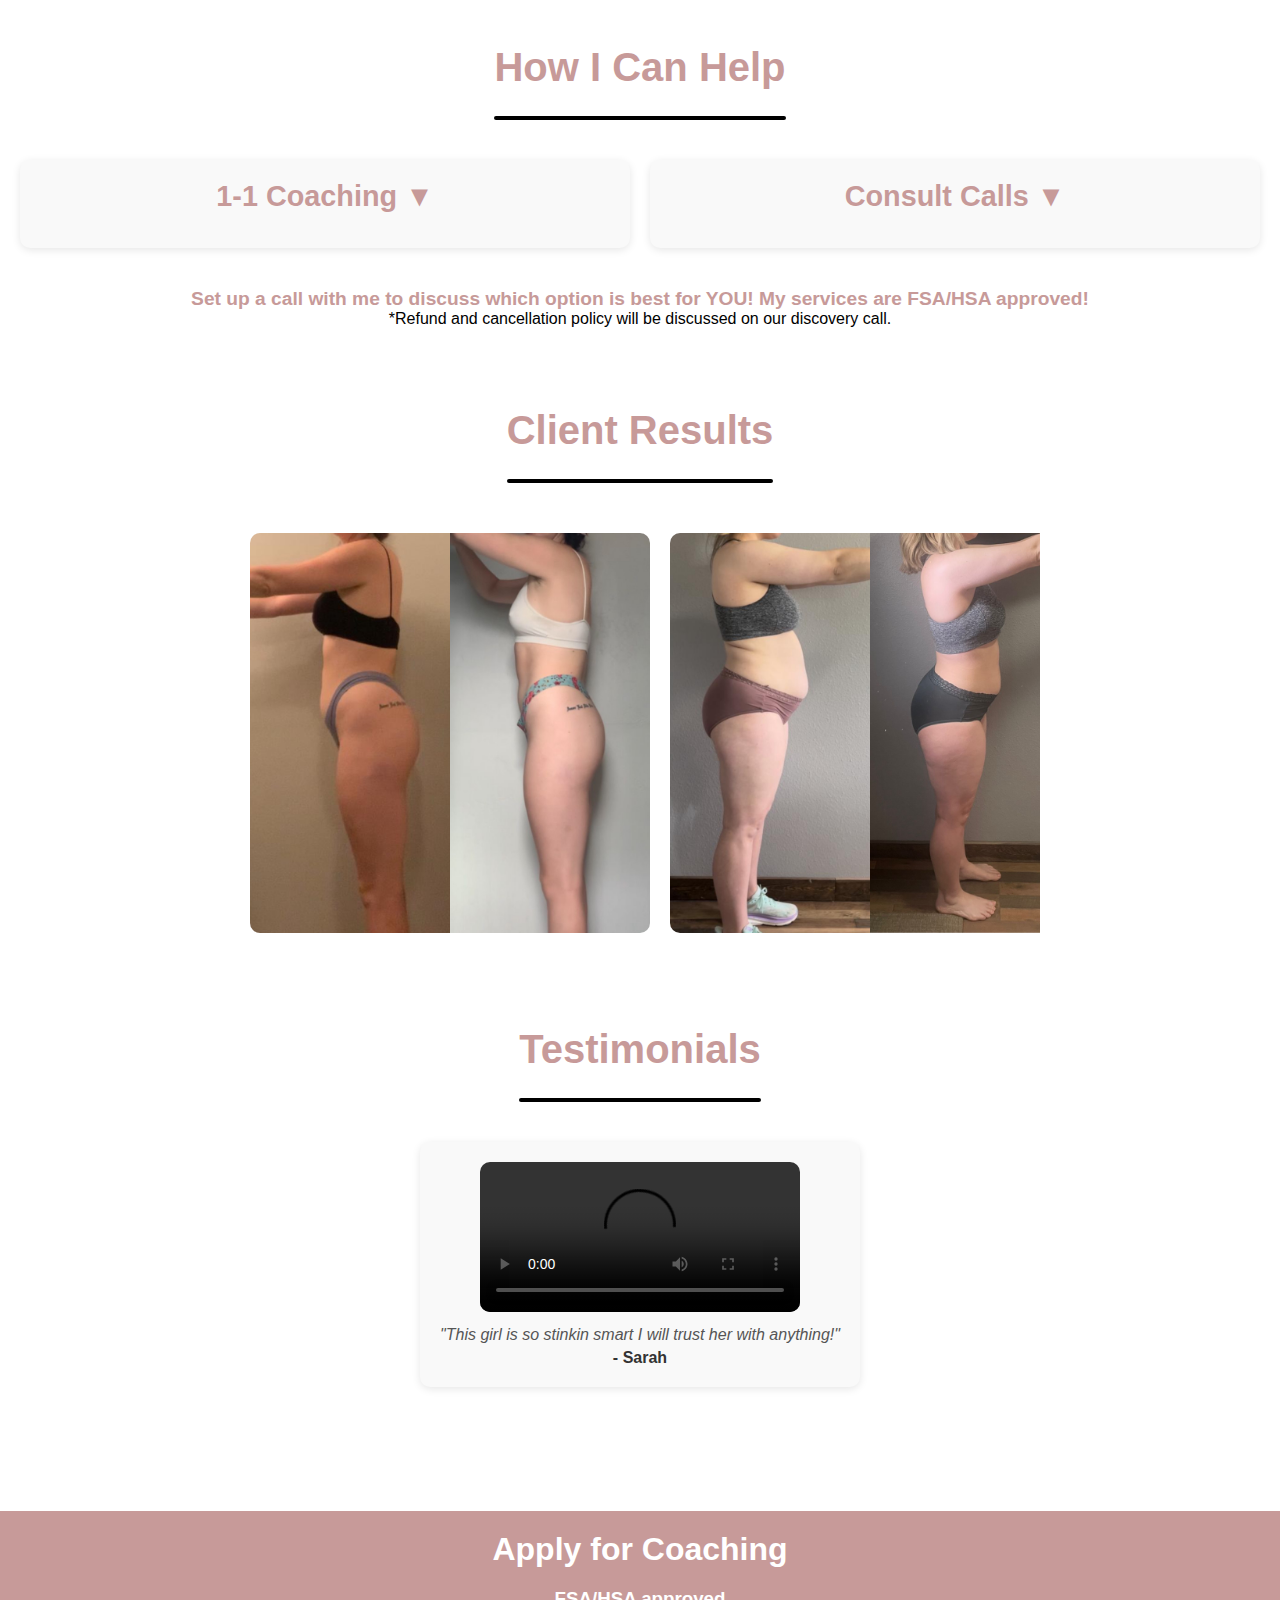
==== commit 8e270469: "Update index.html" ====
--- a/index.html
+++ b/index.html
@@ -118,6 +118,9 @@
                 </div>
             </div>
             <a href="https://cmale9wo03m.typeform.com/to/PapmXOHn" class="call-to-action-link">Set up a call with me to discuss which option is best for YOU! My services are FSA/HSA approved!</a>
+            <p>
+                *Refund and cancellation policy will be discussed on our discovery call. 
+            </p>
         </section>
         
         <section id="results" aria-labelledby="results-heading">
@@ -167,9 +170,6 @@
             <h2>Apply for Coaching</h2>
             <h3 style="color: #ffffff">FSA/HSA approved</h3>
         </a>
-        <p>
-            *Refund and cancellation policy will be discussed on our discovery call. 
-        </p>
     </section>
 </main>
 
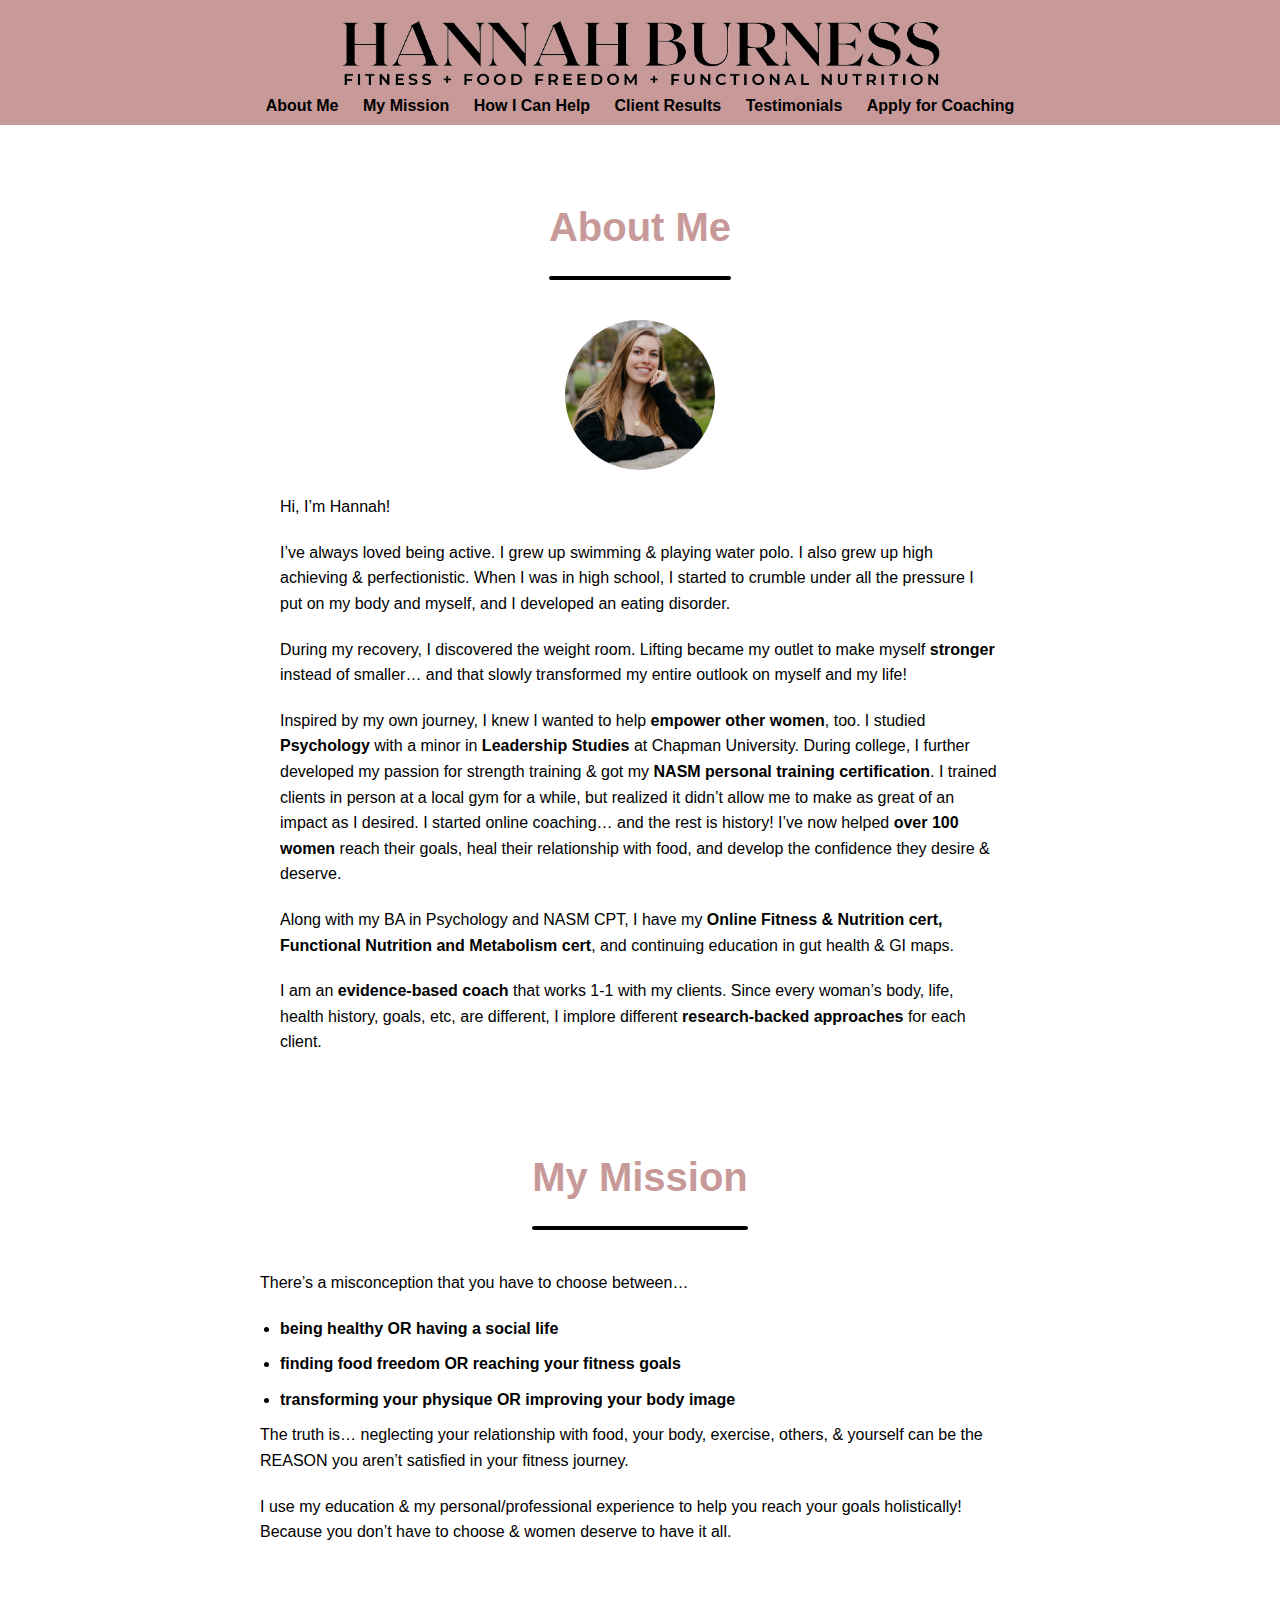
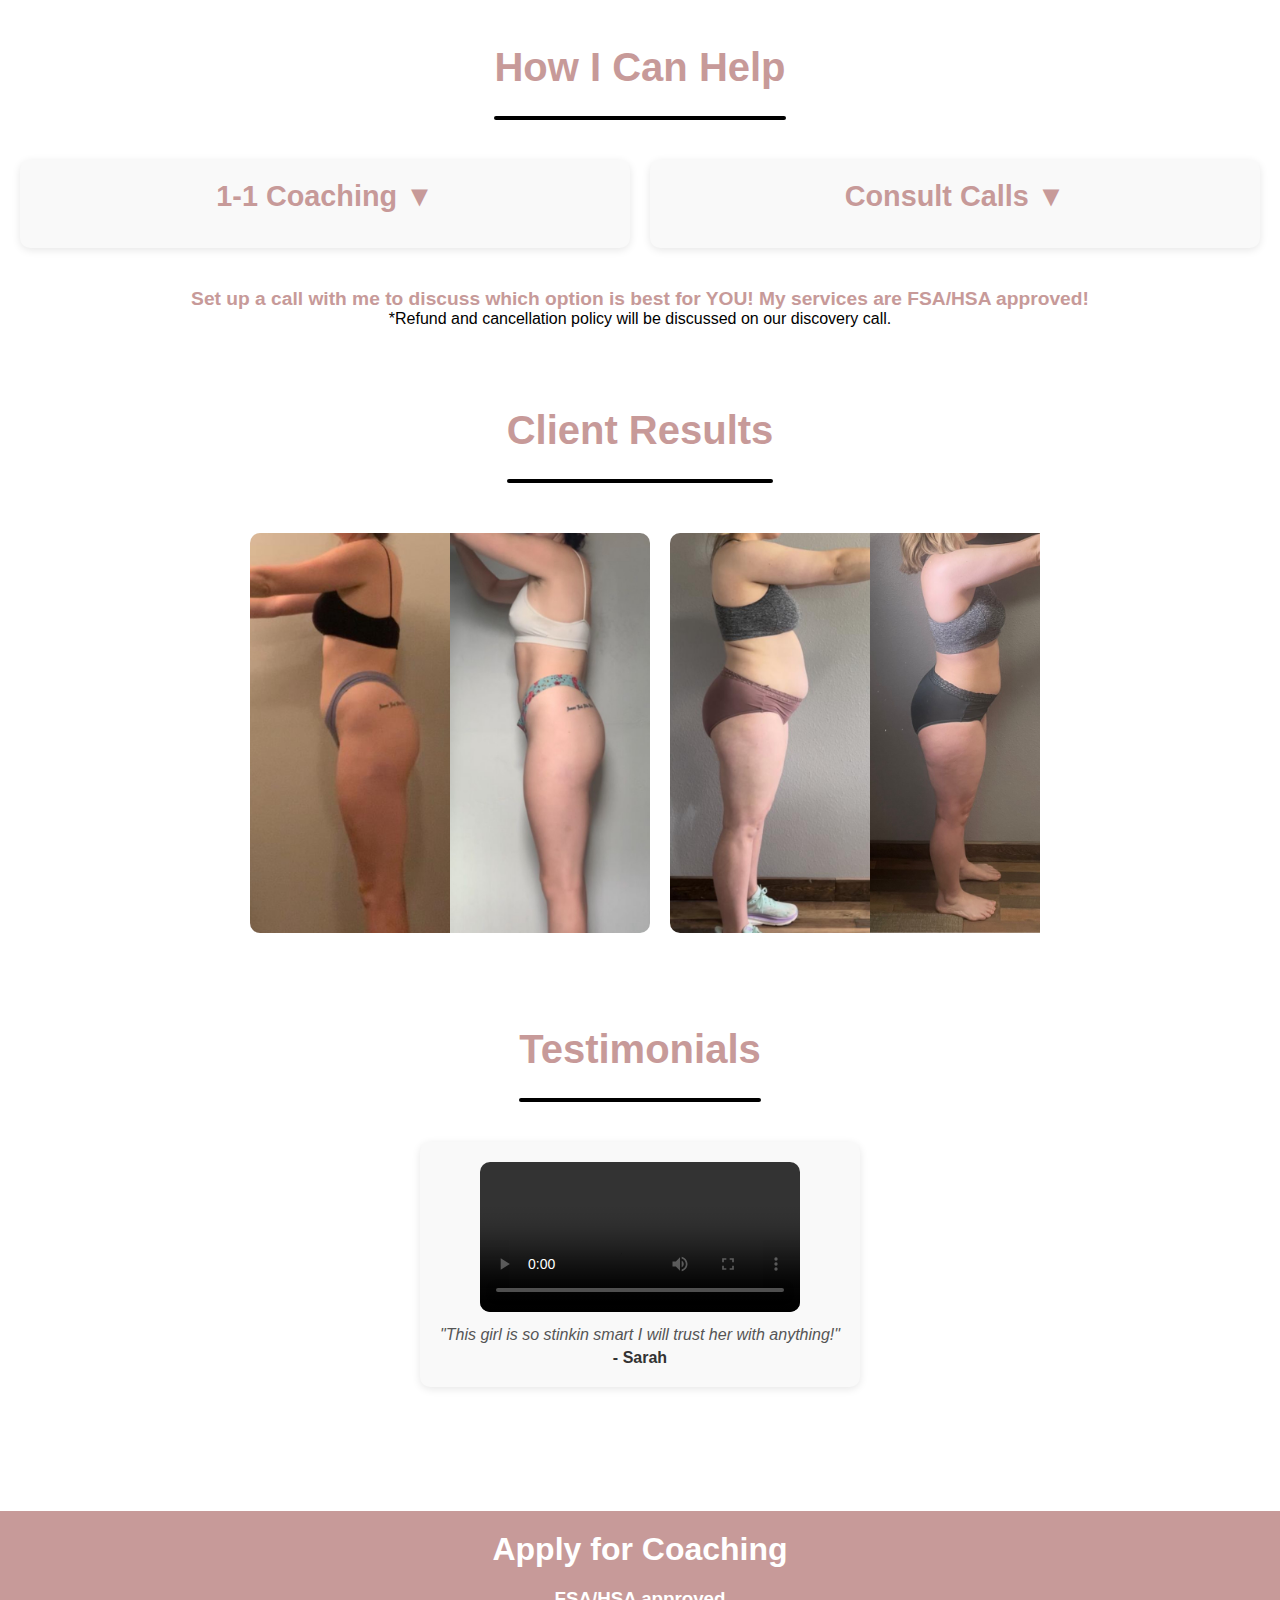
==== commit af79e828: "Update index.html" ====
--- a/index.html
+++ b/index.html
@@ -118,9 +118,9 @@
                 </div>
             </div>
             <a href="https://cmale9wo03m.typeform.com/to/PapmXOHn" class="call-to-action-link">Set up a call with me to discuss which option is best for YOU! My services are FSA/HSA approved!</a>
-            <p>
+            <a>
                 *Refund and cancellation policy will be discussed on our discovery call. 
-            </p>
+            </a>
         </section>
         
         <section id="results" aria-labelledby="results-heading">
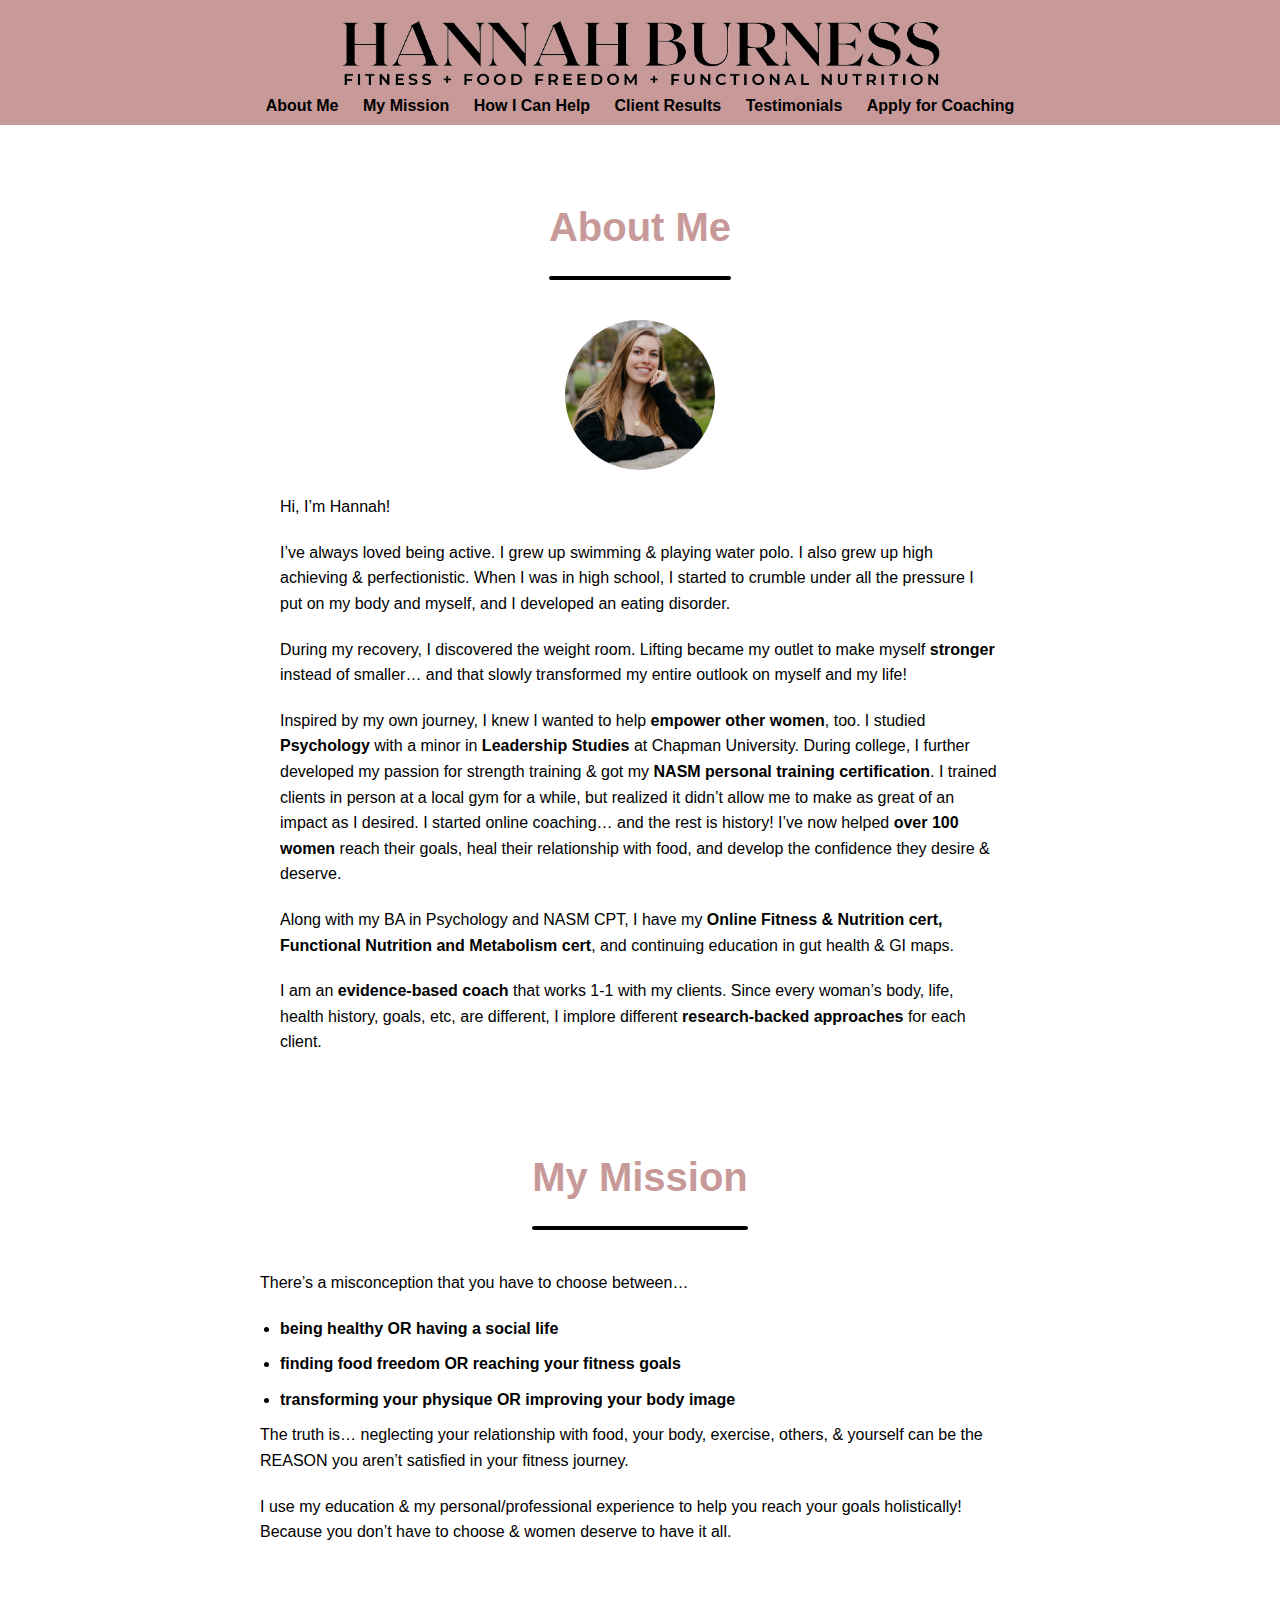
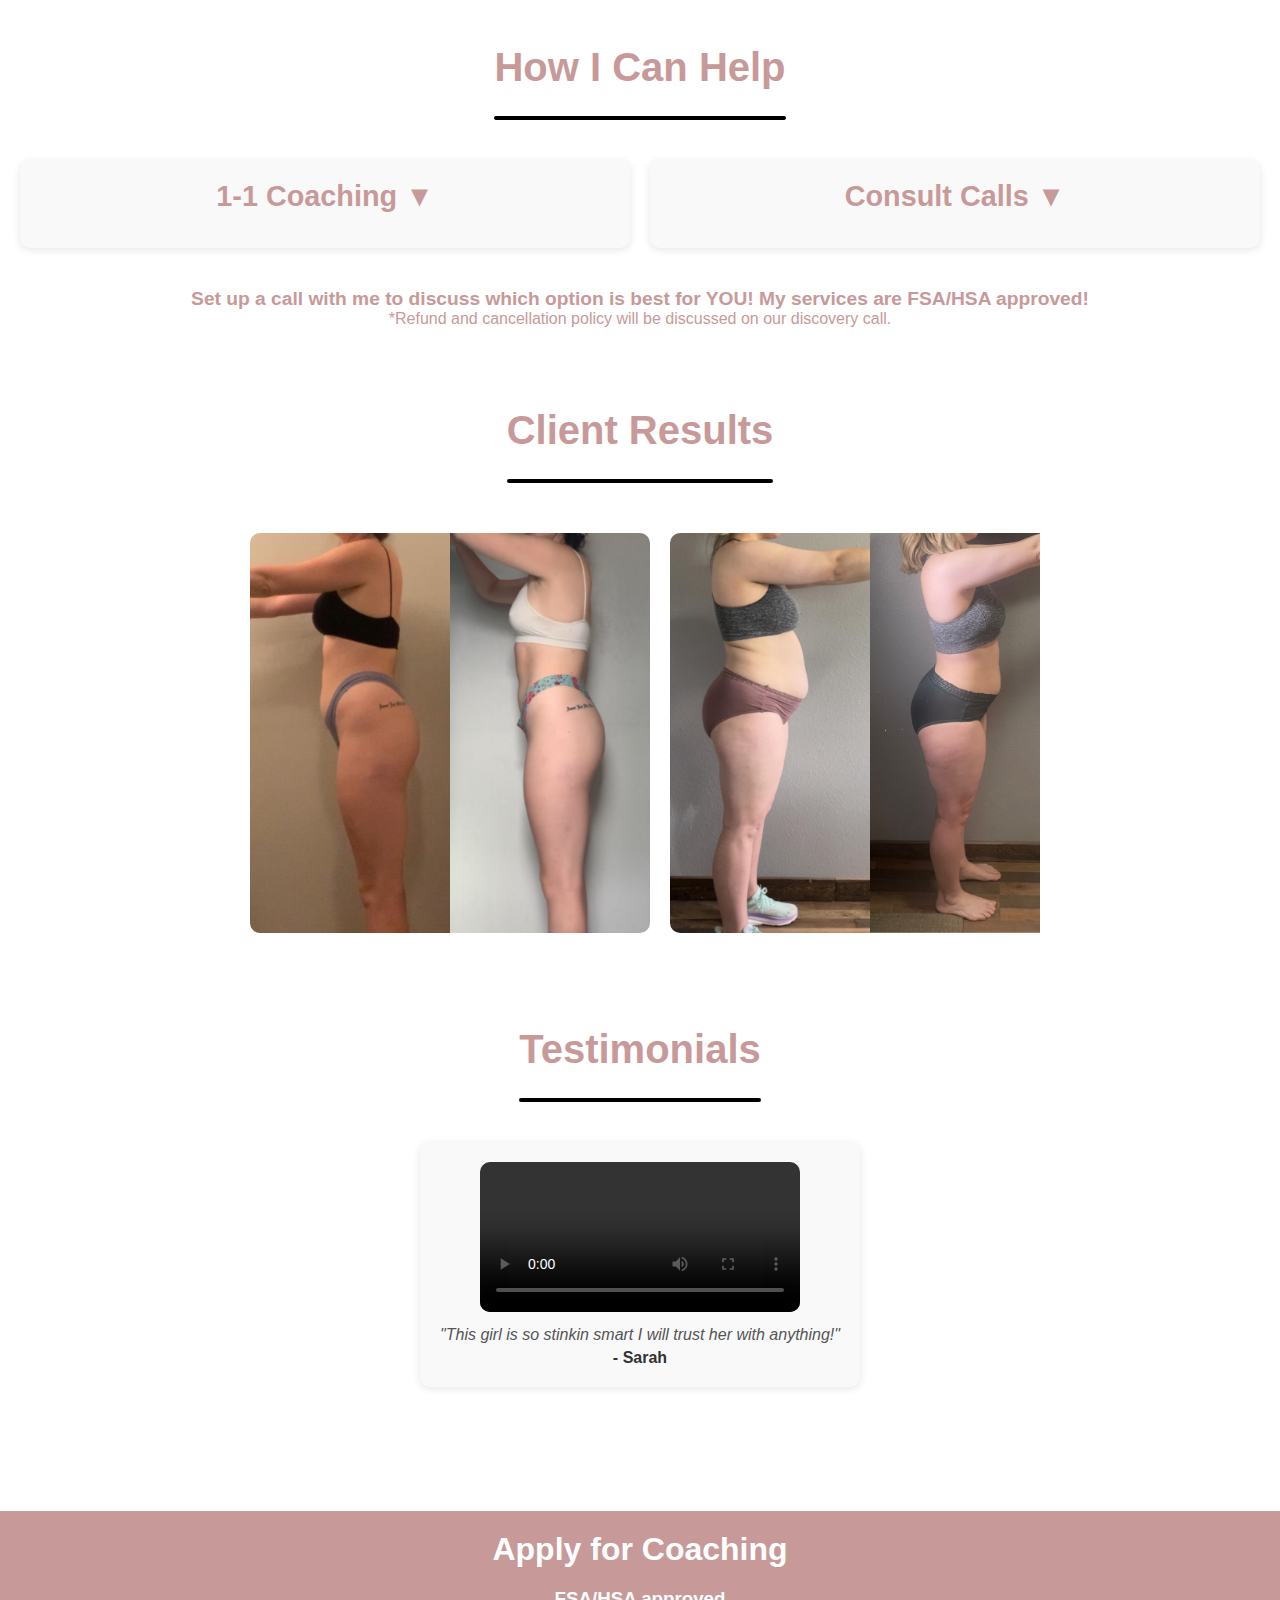
==== commit 98b24ea0: "updates" ====
--- a/index.html
+++ b/index.html
@@ -118,9 +118,9 @@
                 </div>
             </div>
             <a href="https://cmale9wo03m.typeform.com/to/PapmXOHn" class="call-to-action-link">Set up a call with me to discuss which option is best for YOU! My services are FSA/HSA approved!</a>
-            <a>
-                *Refund and cancellation policy will be discussed on our discovery call. 
-            </a>
+            <p class="policy-text">
+                *Refund and cancellation policy will be discussed on our discovery call.
+            </p>
         </section>
         
         <section id="results" aria-labelledby="results-heading">
--- a/hannah.css
+++ b/hannah.css
@@ -4,6 +4,10 @@
   --accent-color: #c79a99;
   --font-body: 'Montserrat', sans-serif;
   --font-header: 'Roxborough CF', sans-serif;
+}
+
+section p.policy-text {
+  color: var(--accent-color) !important;
 }
 
 body {
@@ -421,4 +425,6 @@
     max-width: 100%;
     height: auto;
   }
+  
+
 }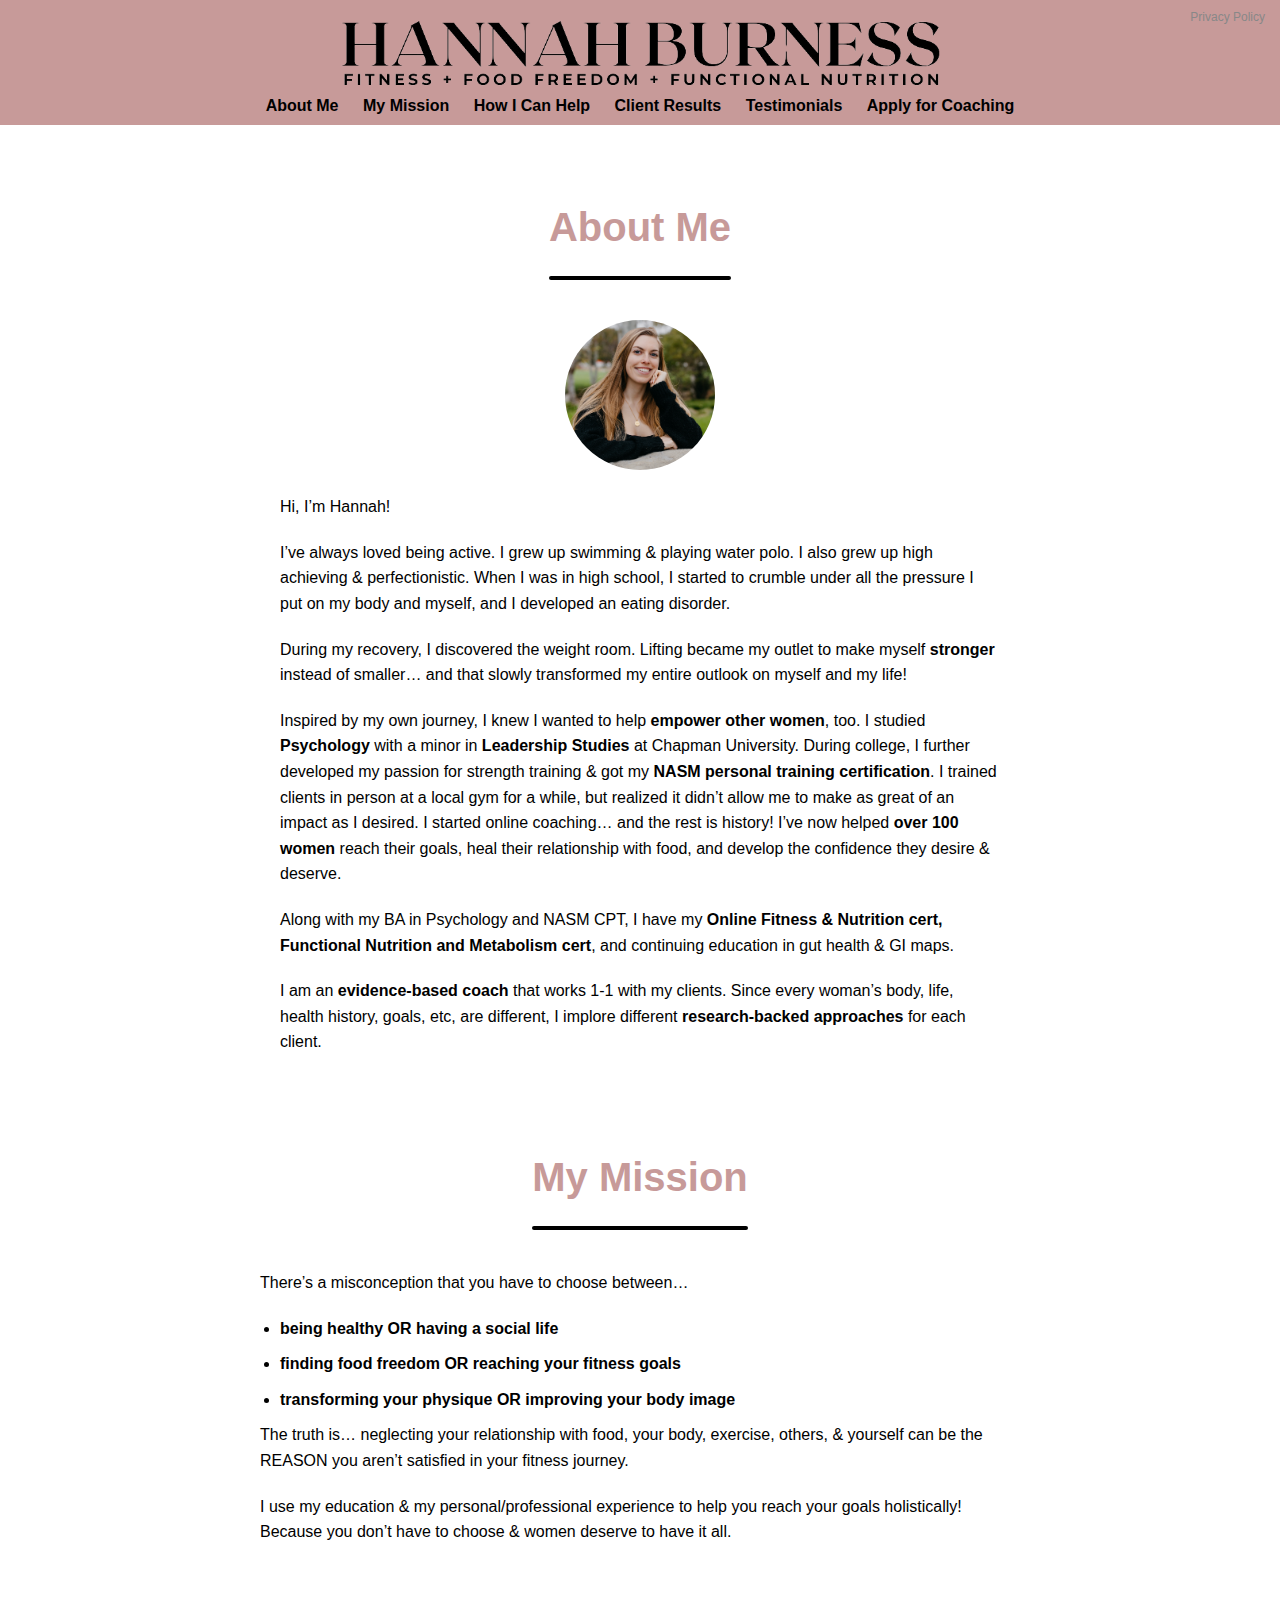
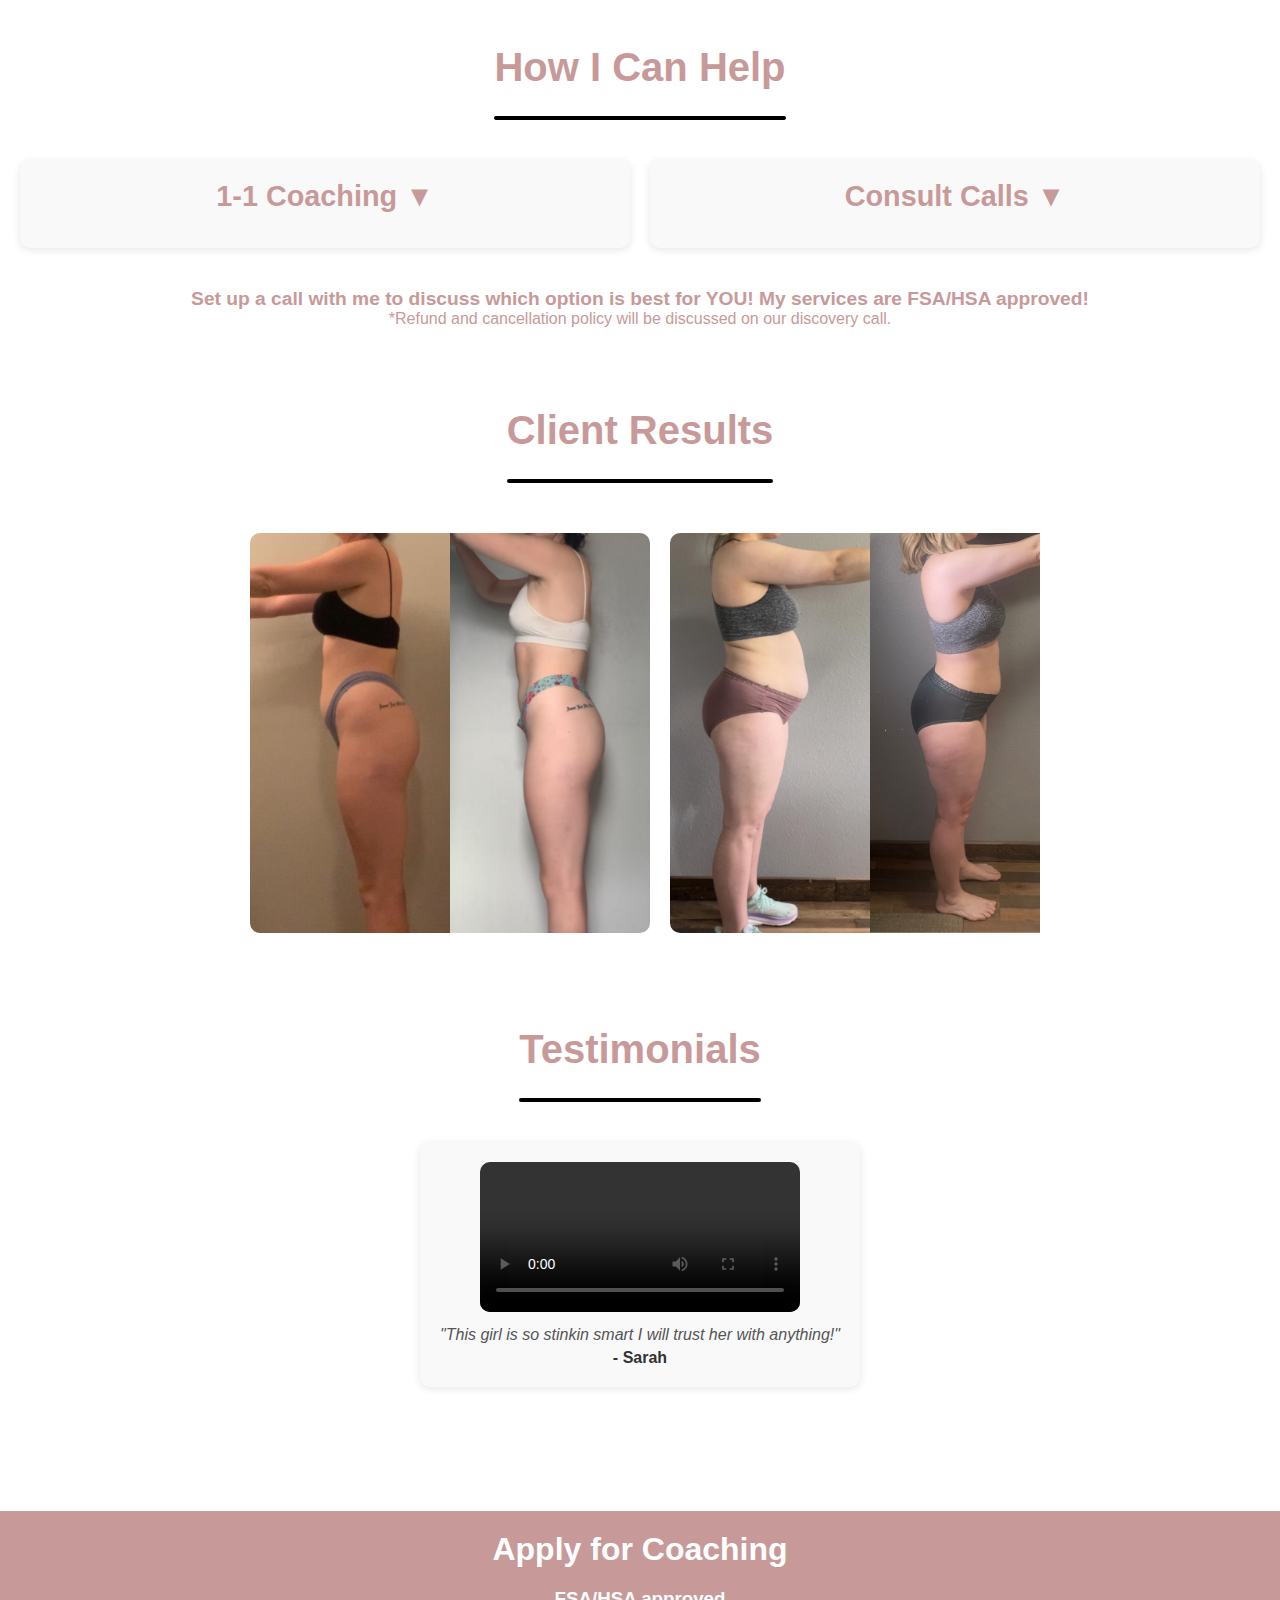
==== commit 9e720a1e: "privacy police" ====
--- a/index.html
+++ b/index.html
@@ -175,4 +175,5 @@
 
 <script src="hannah.js" defer></script>
 </body>
+<a href="privacy-policy.html" class="privacy-policy-link">Privacy Policy</a>
 </html>--- a/hannah.css
+++ b/hannah.css
@@ -4,6 +4,20 @@
   --accent-color: #c79a99;
   --font-body: 'Montserrat', sans-serif;
   --font-header: 'Roxborough CF', sans-serif;
+}
+
+.privacy-policy-link {
+  position: absolute;
+  top: 10px;
+  right: 15px;
+  font-size: 12px;
+  color: #888;  /* Subtle gray color */
+  text-decoration: none;
+  transition: color 0.3s ease;
+}
+
+.privacy-policy-link:hover {
+  color: #555;  /* Darker shade on hover */
 }
 
 section p.policy-text {
